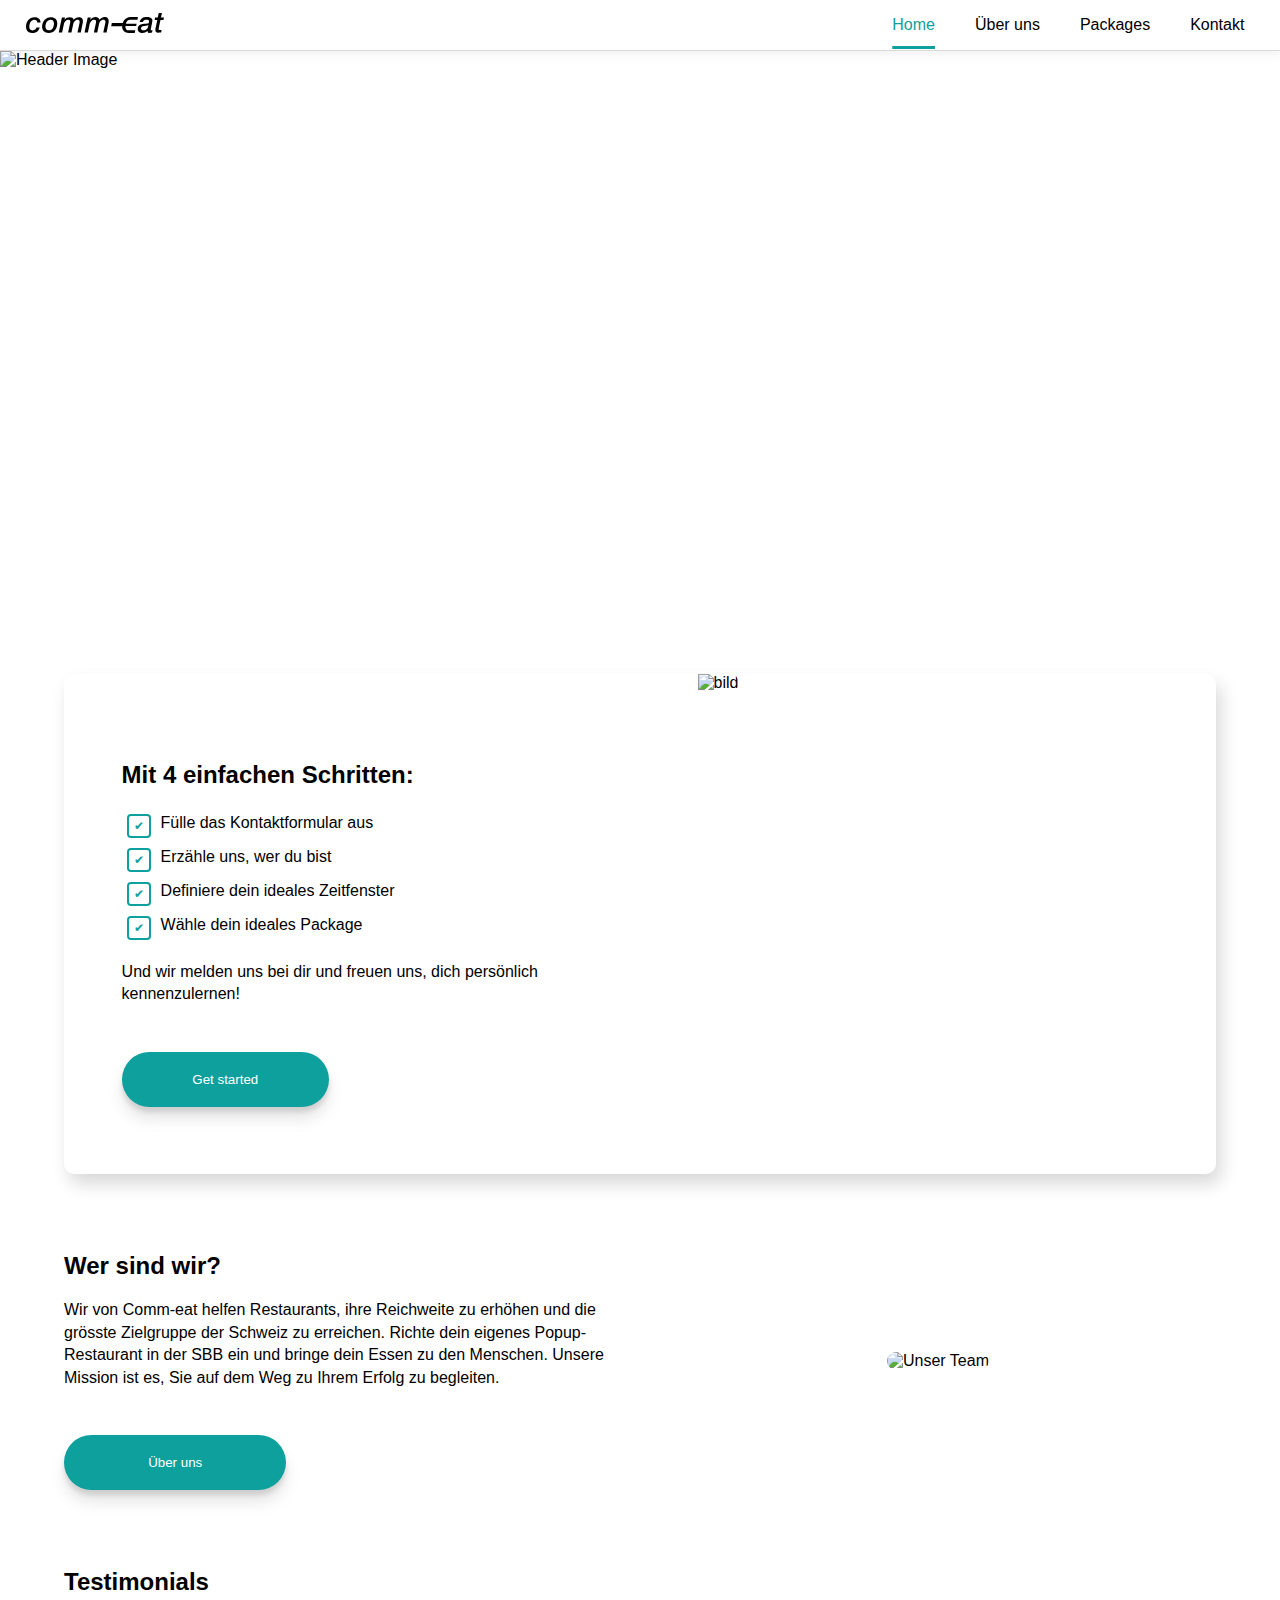
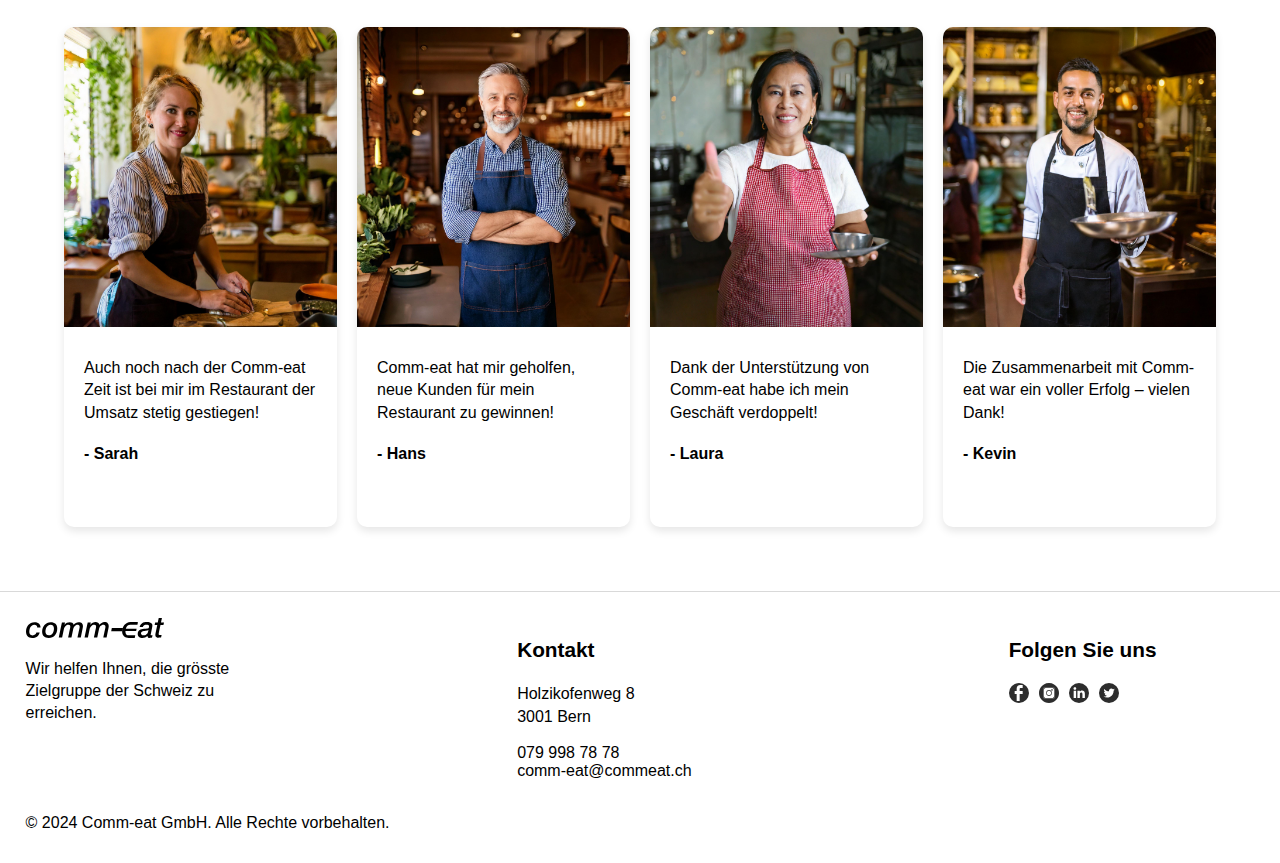
==== index.html @ df3232c6 "update index" ====
<!DOCTYPE html>
<html lang="de">

<head>
    <meta charset="UTF-8">
    <meta name="viewport" content="width=device-width, initial-scale=1.0">
    <link rel="stylesheet" href="style.css">
    <title>comm-eat</title>
    <meta name="description" content="Comm-eat - Erreichen Sie die größte Zielgruppe der Schweiz">
    <meta name="keywords" content="Comm-eat, Zielgruppe, Restaurants, Schweiz">
</head>

<body>
    <header>
        <nav>
            <div class="logo">
             <img src="/assets/logo.svg"> 
            </div>
             
             <ul>
                 <a href="#"class="active"><li>Home</li></a>
                 <a href="/pages/about/about.html"><li>Über uns</li></a>
                 <a href="/pages/packages/packages.html"><li>Packages</li></a>
                 <a href="/pages/contact/contact.html" ><li>Kontakt</li></a>
             </ul>
        </nav>

        <section class="hero">
            <img src="/assets/Zielgruppe.png" alt="Header Image">
        </section>
    </header>

    <main>        
        <article class="container-get-started">
            <section class="get-started">
                <h2>Mit 4 einfachen Schritten:</h2>
                <ul>
                    <li><span class="checkbox"></span> Fülle das Kontaktformular aus</li>
                    <li><span class="checkbox"></span> Erzähle uns, wer du bist</li>
                    <li><span class="checkbox"></span> Definiere dein ideales Zeitfenster</li>
                    <li><span class="checkbox"></span> Wähle dein ideales Package</li>
                </ul>
                <p>Und wir melden uns bei dir und freuen uns, dich persönlich kennenzulernen!</p>
                <button type="button">Get started</button>
            </section>

            <section class="get-started-img">
                <img src="/assets/cheng-lin-fSJmzixS1Z8-unsplash.jpg" alt="bild">
            </section>
        </article>

            

        <section class="about">
            <div class="about-text">
                <h2>Wer sind wir?</h2>
                <p>
                    Wir von Comm-eat helfen Restaurants, ihre Reichweite zu erhöhen und die grösste Zielgruppe der Schweiz zu erreichen. Richte dein eigenes Popup-Restaurant in der SBB ein und bringe dein Essen zu den Menschen. 
                    Unsere Mission ist es, Sie auf dem Weg zu Ihrem Erfolg zu begleiten.
                </p>
                <button type="button">Über uns</button>          
            </div>
            <div class="about-image">
                <img src="assets/About.png" alt="Unser Team">
            </div>
        </section>

        <h2>Testimonials</h2>
        <section class="testimonials">
                <article class="person">
                    <img src="assets/testimonials/Frau2.jpg" alt="Kevin">
                    <div class="quote">
                        <p>Auch noch nach der Comm-eat Zeit ist bei mir im Restaurant der Umsatz stetig gestiegen!</p>
                        <h4>- Sarah</h4>   
                    </div>
                </article>
                
                <article class="person">
                    <img src="assets/testimonials/Mann2.jpg" alt="Laura">
                    <div class="quote">
                        <p>Comm-eat hat mir geholfen, neue Kunden für mein Restaurant zu gewinnen!</p>
                        <h4>- Hans</h4>
                    </div>
                </article>

                <article class="person">
                    <img src="assets/testimonials/Frau1.jpg" alt="Hans">
                    <div class="quote">
                     <p>Dank der Unterstützung von Comm-eat habe ich mein Geschäft verdoppelt!</p>
                    <h4>- Laura</h4>   
                    </div>
                    
                </article>

                <article class="person">
                    <img src="assets/testimonials/Mann1.jpg" alt="Sarah">
                    <div class="quote">
                        <p>Die Zusammenarbeit mit Comm-eat war ein voller Erfolg – vielen Dank!</p>
                         <h4>- Kevin</h4>
                    </div>
                    
                </article>
        </section>
    </main>

    <footer>
        <div class="footer-content">
            <div class="footerspalte">
                <img src="/assets/logo.svg">
                <p>Wir helfen Ihnen, die grösste Zielgruppe der Schweiz zu erreichen.</p>
            </div>

            <div class="footerspalte">
                <h3>Kontakt</h3>
                <p>Holzikofenweg 8<br>3001 Bern</p>
                <ul>
                    <li><a href="tel:0799987878">079 998 78 78</a></li>
                    <li><a href="mailto:comm-eat@commeat.ch">comm-eat@commeat.ch</a></li>
                </ul>
            </div>

            <div class="footerspalte">
                <h3>Folgen Sie uns</h3>
                <div class="social-icons">
                    <a href="#"><img src="assets/socialmedia/Facebook.svg" alt="Facebook"></a>
                    <a href="#"><img src="assets/socialmedia/Instagram.svg" alt="Instagram"></a>
                    <a href="#"><img src="assets/socialmedia/Linkedin.svg" alt="LinkedIn"></a>
                    <a href="#"><img src="assets/socialmedia/Twitter.svg" alt="Twitter"></a>
                </div>
            </div>

        </div>
        <div class="footer-bottom">
            <p>&copy 2024 Comm-eat GmbH. Alle Rechte vorbehalten.</p>
        </div>
    </footer>
    
</body>

</html>
---- style.css ----
/*Style Allgemein*/
:root {
    /* Farben */
    --primary: #0DA09D;
    --primary_hover: #097674;
    --SBB_red: #eb0000;
    --SBB_red_hover: #b40000;
    --UI: #d9d9d9;
    --UI_dark: #b9b9b9;

    --primary-alpha-20: rgba(13, 160, 157, .2);
}

*{
    font-family: 'Lucida Sans', 'Lucida Sans Regular', 'Lucida Grande', 'Lucida Sans Unicode', Geneva, Verdana, sans-serif;
}

h1{
    margin: 0px;
}

h2{
    font-weight: 800;
    font-size: 1.5em;
    text-align: left;
    color:black;
}

h3{
    font-weight: 800;
    font-size: 1.3em;
    text-align: left;
    color:black;
}

h4{
    text-align: left;
    color: black;
}

p{
    font-weight: 200;
    font-size: 1em;
    line-height: 1.4;
    text-align: left;
    color: black;
}

ul{
    list-style: none;
    padding: 0;
}


a{
    color: black;
    text-decoration: none;
}

a:hover{
    color: var(--primary)
}

button{
    width: 40%;
    font-weight: 200;
    border-radius: 40px;
    border:0px;
    padding:20px;
    margin-top:30px;
    background-color: var(--primary);
    color: white;
    box-shadow: 0 12px 16px 0 rgba(0,0,0,0.10),0 5px 5px 0 rgba(0, 0, 0, 0.11);
}

button:hover {
    background-color: var(--primary_hover);
}

main{
    display: flex; /*Übergeordnetes Element*/
    flex-direction: column;
    justify-content: center; /*Untergeordnete Elemente (div und form) in Horinzontale Linie in der Mitte anorden*/
    width: 90%;
    align-self: center;
}

body {
    display: flex;
    flex-direction: column;
    margin:0px;
    padding: 0px;
}

/*Style Navigation Mobile*/
nav{
    display: flex;
    flex-direction: column;
    align-items: center;
    justify-content: space-between;
    height: 82px;
    border-style: solid;
    border-color: var(--UI);
    border-width: 0px 0px 1px 0px;
    box-shadow: 0 10px 10px 0 rgba(181, 181, 181, 0.038),0 4px 4px 0 rgba(189, 189, 189, 0.11);
}

nav ul {
    display: flex;
    flex-direction: row;
    justify-content: space-between;
    list-style: none;
    padding: 0px;
}

.logo img{
    height: 20px;
}

nav li {
    padding: 10px 10px;
    color: black;
}

nav .active li {
    color: var(--primary);
    text-decoration: underline;
    text-decoration-color:var(--primary);
    text-decoration-thickness: 3px;
    text-underline-offset: 16px;
}

nav a {
    text-decoration: none;
    font-size: 1em;
}

/*Style Navigation Desktop*/
@media(min-width:768px){
    

    nav{
    display: flex;
    flex-direction: row;
    align-items: center;
    justify-content: space-between;
    height: 50px;
    padding: 0% 2% 0% 2%;
    }

    nav ul{
        gap: 20px;
    }
}

/*Style Home Page*/
/*Header Bild*/
.hero {
    width: 100%;
    height: auto;
}

.hero img{
    width:100%;
    height:100%;
    object-fit: cover;
}

/*get started section Aufbau mobile*/
.container-get-started {
    margin-top: 2%;
    border-radius: 10px;
    border-color: var(--UI); 
}

.get-started {
    padding: 5%;
}

.get-started-img {
    display: none;
}

/*get started section Style Liste*/
.get-started ul {
    list-style: none;
    padding: 0;
}

.get-started li {
    display: flex;
    padding: 5px;
}

.get-started .checkbox {
    width: 20px;
    height: 20px;
    border: 2px solid var(--primary);
    border-radius: 4px;
    margin-right: 10px;
    display: flex;
    justify-content: center;
    align-items: center;
}

.get-started .checkbox::before {
    content: "✔";
    font-size: 12px;
    color: var(--primary);
}
/*Ende Style Section Get started*/


.about {
    display: flex;                   /* Flexbox für horizontale Anordnung */
    flex-direction: column-reverse;
    margin-top: 5%;
    margin-bottom: 5%;              
}

.about-text {
    width: 100%;
    text-align: left;
    padding-right: 40px;
}

.about-image {
   width: 100%;
    display: flex;
    justify-content: center;
    align-items: center;
}

.about-image img {
    max-width: 100%;                 /* Bild passt sich an den verfügbaren Platz an */
    height: auto;                    /* Bewahrt das Seitenverhältnis */
    border-radius: 10px;             /* Abgerundete Ecken */
}

.testimonials {
    display: flex;
    flex-direction: column;
    margin-top: 0px;
    height: 50%;
}

.person {
    width: 90%;
    align-self: center;
    margin-top: 2%;
    margin-bottom: 2%;
    border-radius: 10px;
    box-shadow: 0 4px 8px rgba(0, 0, 0, 0.1);
}

.quote {
    padding: 10px 20px 20px 20px;
}

.testimonials .person img {
    width: 100%;
    height: 60%;
    object-fit: cover;
    border-radius: 10px 10px 0px 0px;
}


footer {
    display: flex; /*Übergeordnetes Element*/
    flex-direction: column;
    justify-content: center; /*Untergeordnete Elemente (div und form) in Horinzontale Linie in der Mitte anorden*/
    width: 100%;
    margin-top: 5%;
    padding-bottom: 1%;
    border-style: solid;
    border-color: var(--UI);
    border-width: 1px 0px 0px 0px;
}

.footer-content {
    display: flex;
    flex-direction: row;
    justify-content: space-between;
    padding: 2% 2% 0% 2%;
}

.footerspalte {
    width: 20%;
}

.footerspalte img {
    height: 20px;
}


.footerspalte .social-icons {
    display: flex;
    gap: 10px;
}

.footer-bottom {
    padding: 0% 0% 0% 2%;
}

/*Responsive für desktop - grösser als 768px überschreibt der untenstehende code den obigen Style*/
@media(min-width:768px){
    /*Header Bild*/
     .hero {
         width: 100%;
         height: 600px;
     }
     
     .hero img{
         width:100%;
         height:100%;
         object-fit: cover;
     }
 
      /*get started section*/
     .container-get-started {
         display: flex;          /* Aktiviert Flexbox Container*/
         flex-direction: row;    /* Inhalt in einer Reihe */
         align-items: center;
         width: 100%;
         margin-top: 2%;
         border-radius: 10px;
         border-color: var(--UI); 
         box-shadow: 5px 10px 18px var(--UI);
     }
     .get-started {
         width: 50%;
         padding: 5%;
     }
     .get-started-img {
         display:block;
         width: 50%;
         height: 500px;
     }
     
     .get-started-img img{
         width:100%;
         height:100%;
         object-fit: cover;
         border-radius: 0px 10px 10px 0px;
     }
 
     /*about section*/
     .about {
         display: flex;                   /* Flexbox für horizontale Anordnung */
         flex-direction: row;
         align-items: center;
         justify-content: space-between;  /* Maximiert den Platz zwischen Text und Bild */
         margin-top: 5%;              
     }
     .about-text {
         width: 50%;
         text-align: left;
         padding-right: 40px;
     }
     
     .about-image {
        width: 50%;
         display: flex;
         justify-content: center;
         align-items: center;
     }
     
     .about-image img {
         max-width: 100%;                 /* Bild passt sich an den verfügbaren Platz an */
         height: auto;                    /* Bewahrt das Seitenverhältnis */
         border-radius: 10px;             /* Abgerundete Ecken */
         
     }


    .testimonials {
        display: flex;
        flex-direction: row;
        justify-content: space-between;
        margin-top: 1%;
        gap: 20px;
        height: 500px;
    }

    .person {
        width: 25%;
        height: 500px;
    }


 
 }
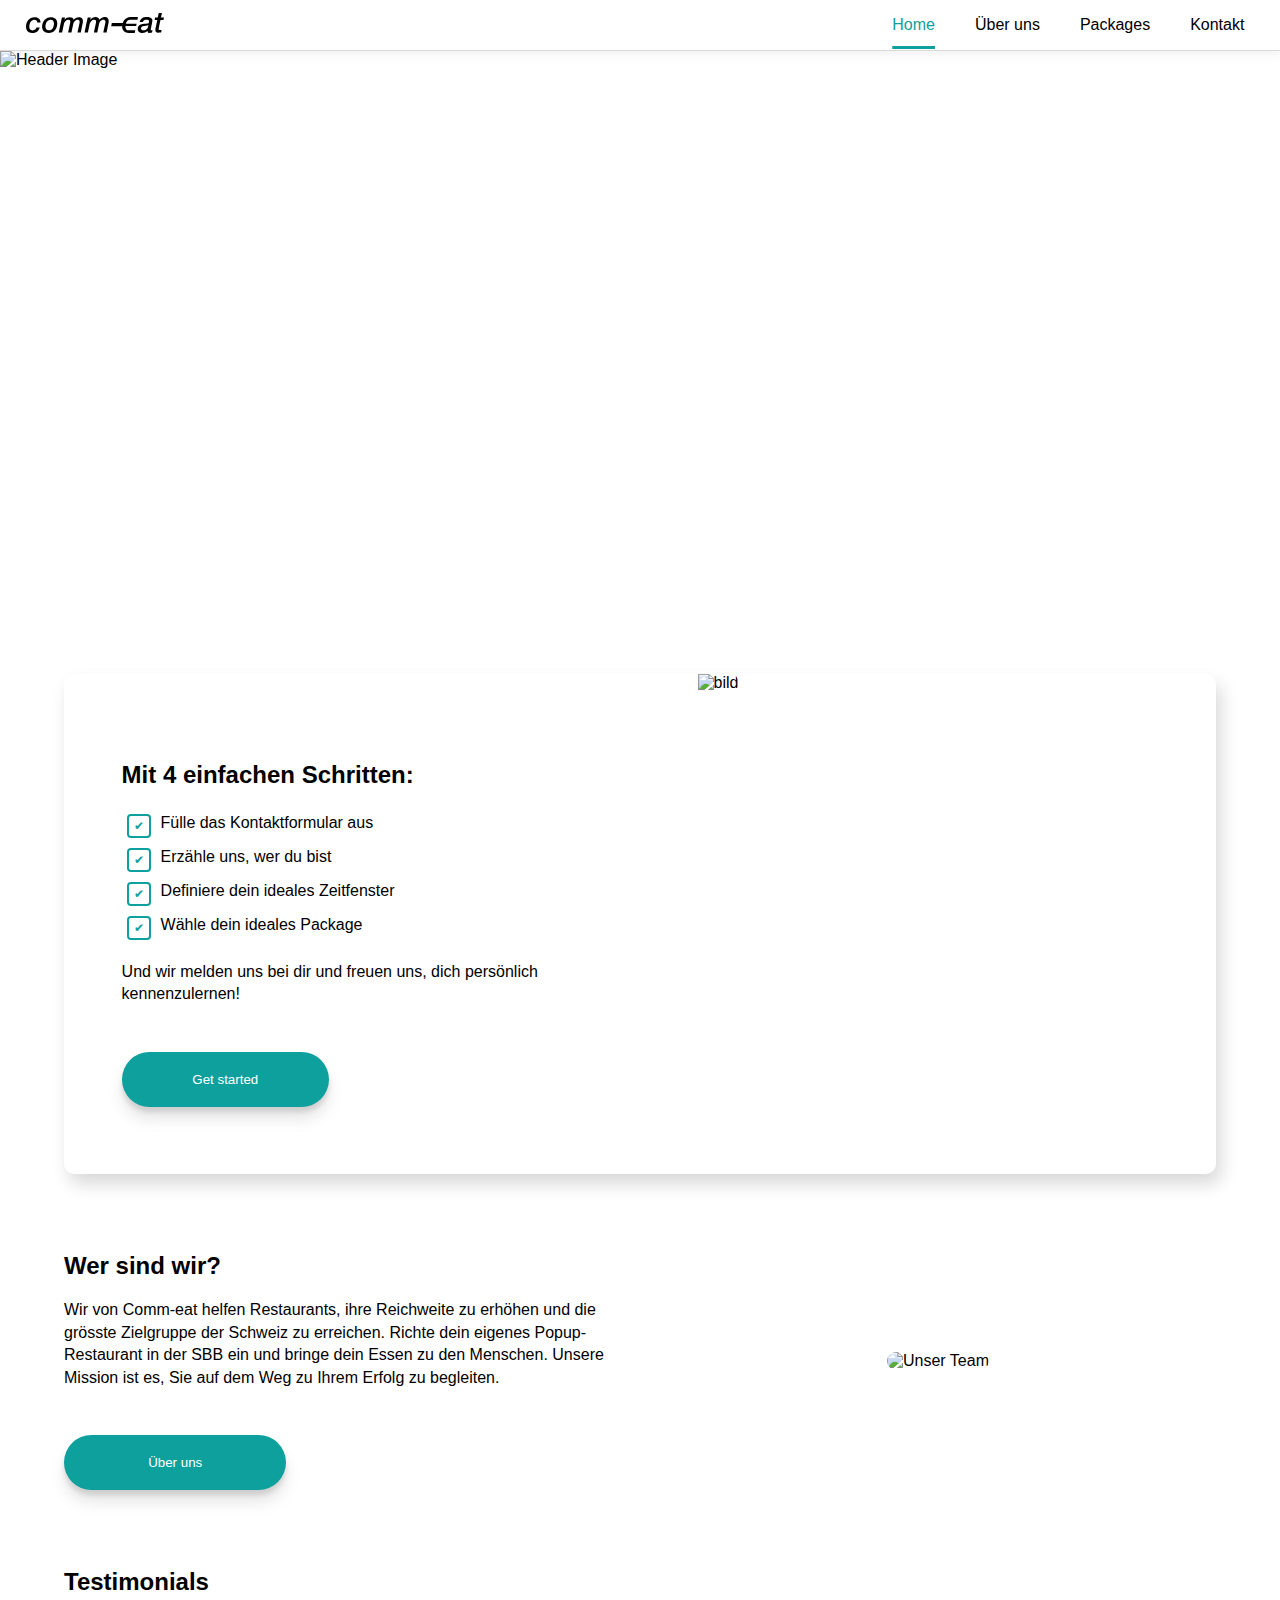
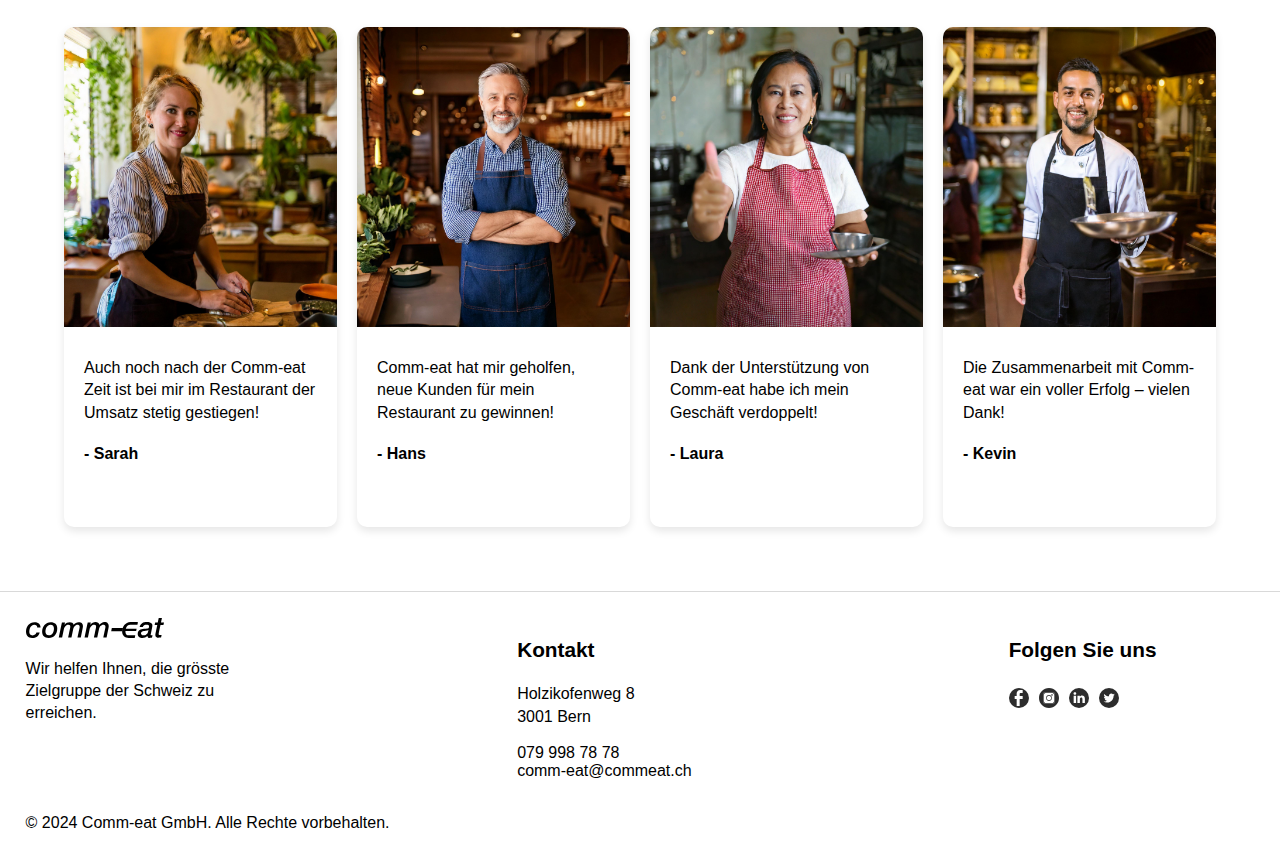
==== commit 88c4c1ed: "bottons links" ====
--- a/index.html
+++ b/index.html
@@ -41,7 +41,9 @@
                     <li><span class="checkbox"></span> Wähle dein ideales Package</li>
                 </ul>
                 <p>Und wir melden uns bei dir und freuen uns, dich persönlich kennenzulernen!</p>
+                <a href="/pages/contact/contact.html">
                 <button type="button">Get started</button>
+                </a>
             </section>
 
             <section class="get-started-img">
@@ -58,7 +60,9 @@
                     Wir von Comm-eat helfen Restaurants, ihre Reichweite zu erhöhen und die grösste Zielgruppe der Schweiz zu erreichen. Richte dein eigenes Popup-Restaurant in der SBB ein und bringe dein Essen zu den Menschen. 
                     Unsere Mission ist es, Sie auf dem Weg zu Ihrem Erfolg zu begleiten.
                 </p>
-                <button type="button">Über uns</button>          
+                <a href="/pages/about/about.html">
+                <button type="button">Über uns</button>  
+            </a>        
             </div>
             <div class="about-image">
                 <img src="assets/About.png" alt="Unser Team">
--- a/style.css
+++ b/style.css
@@ -60,6 +60,7 @@
 a:hover{
     color: var(--primary)
 }
+
 
 button{
     width: 40%;
@@ -138,7 +139,7 @@
 /*Style Navigation Desktop*/
 @media(min-width:768px){
     
-
+    /*Navigation*/
     nav{
     display: flex;
     flex-direction: row;
@@ -264,9 +265,9 @@
     border-radius: 10px 10px 0px 0px;
 }
 
-
+/*Footer Mobile*/
 footer {
-    display: flex; /*Übergeordnetes Element*/
+    display: flex;            /*Übergeordnetes Element*/
     flex-direction: column;
     justify-content: center; /*Untergeordnete Elemente (div und form) in Horinzontale Linie in der Mitte anorden*/
     width: 100%;
@@ -279,31 +280,101 @@
 
 .footer-content {
     display: flex;
-    flex-direction: row;
+    flex-direction: column;
     justify-content: space-between;
-    padding: 2% 2% 0% 2%;
+    padding: 5% 2% 0% 2%;
 }
 
 .footerspalte {
-    width: 20%;
+    width: 100%;
+}
+
+.footerspalte h3{
+    display: none;
 }
 
 .footerspalte img {
     height: 20px;
 }
 
-
 .footerspalte .social-icons {
     display: flex;
     gap: 10px;
+    padding: 2% 0%;
 }
 
 .footer-bottom {
     padding: 0% 0% 0% 2%;
 }
 
+/*Footer Desktop*/
+@media(min-width:1080px){
+    .footer-content{
+        flex-direction: row;
+        padding: 2% 2% 0% 2%;
+    }
+
+    .footerspalte{
+       width: 20%;
+    }
+
+    .footerspalte h3{
+        display: block;
+    }
+
+    .footerspalte .social-icons {
+        display: flex;
+        gap: 10px;
+    }
+}
+
+/* Responsive Layout für iPad (768px bis 1080px) */
+@media (min-width: 768px){
+    .testimonials {
+        display: grid;
+        grid-template-columns: repeat(2, 1fr); /* Zwei Spalten */
+        gap: 2%; /* Abstand zwischen den Testimonials */
+        margin-top: 1%;
+    
+    }
+
+    .person {
+        width: 100%; /* Volle Breite */
+   
+    }
+    .container-get-started {
+        display: flex;          /* Aktiviert Flexbox Container*/
+        flex-direction: row;    /* Inhalt in einer Reihe */
+        align-items: center;
+        width: 100%;
+        margin-top: 2%;
+        border-radius: 10px;
+        border-color: var(--UI); 
+        box-shadow: 5px 10px 18px var(--UI);
+    }
+    .get-started {
+        width: 50%;
+        padding: 5%;
+    }
+    .get-started-img {
+        display:block;
+        width: 50%;
+        height: 500px;
+    }
+    
+    .get-started-img img{
+        width:100%;
+        height:100%;
+        object-fit: cover;
+        border-radius: 0px 10px 10px 0px;
+}
+
+}
+
+
+
 /*Responsive für desktop - grösser als 768px überschreibt der untenstehende code den obigen Style*/
-@media(min-width:768px){
+@media(min-width:1080px){
     /*Header Bild*/
      .hero {
          width: 100%;
@@ -372,10 +443,9 @@
          
      }
 
-
     .testimonials {
         display: flex;
-        flex-direction: row;
+        flex-direction: row; 
         justify-content: space-between;
         margin-top: 1%;
         gap: 20px;
@@ -386,7 +456,6 @@
         width: 25%;
         height: 500px;
     }
-
-
  
- }+ }
+
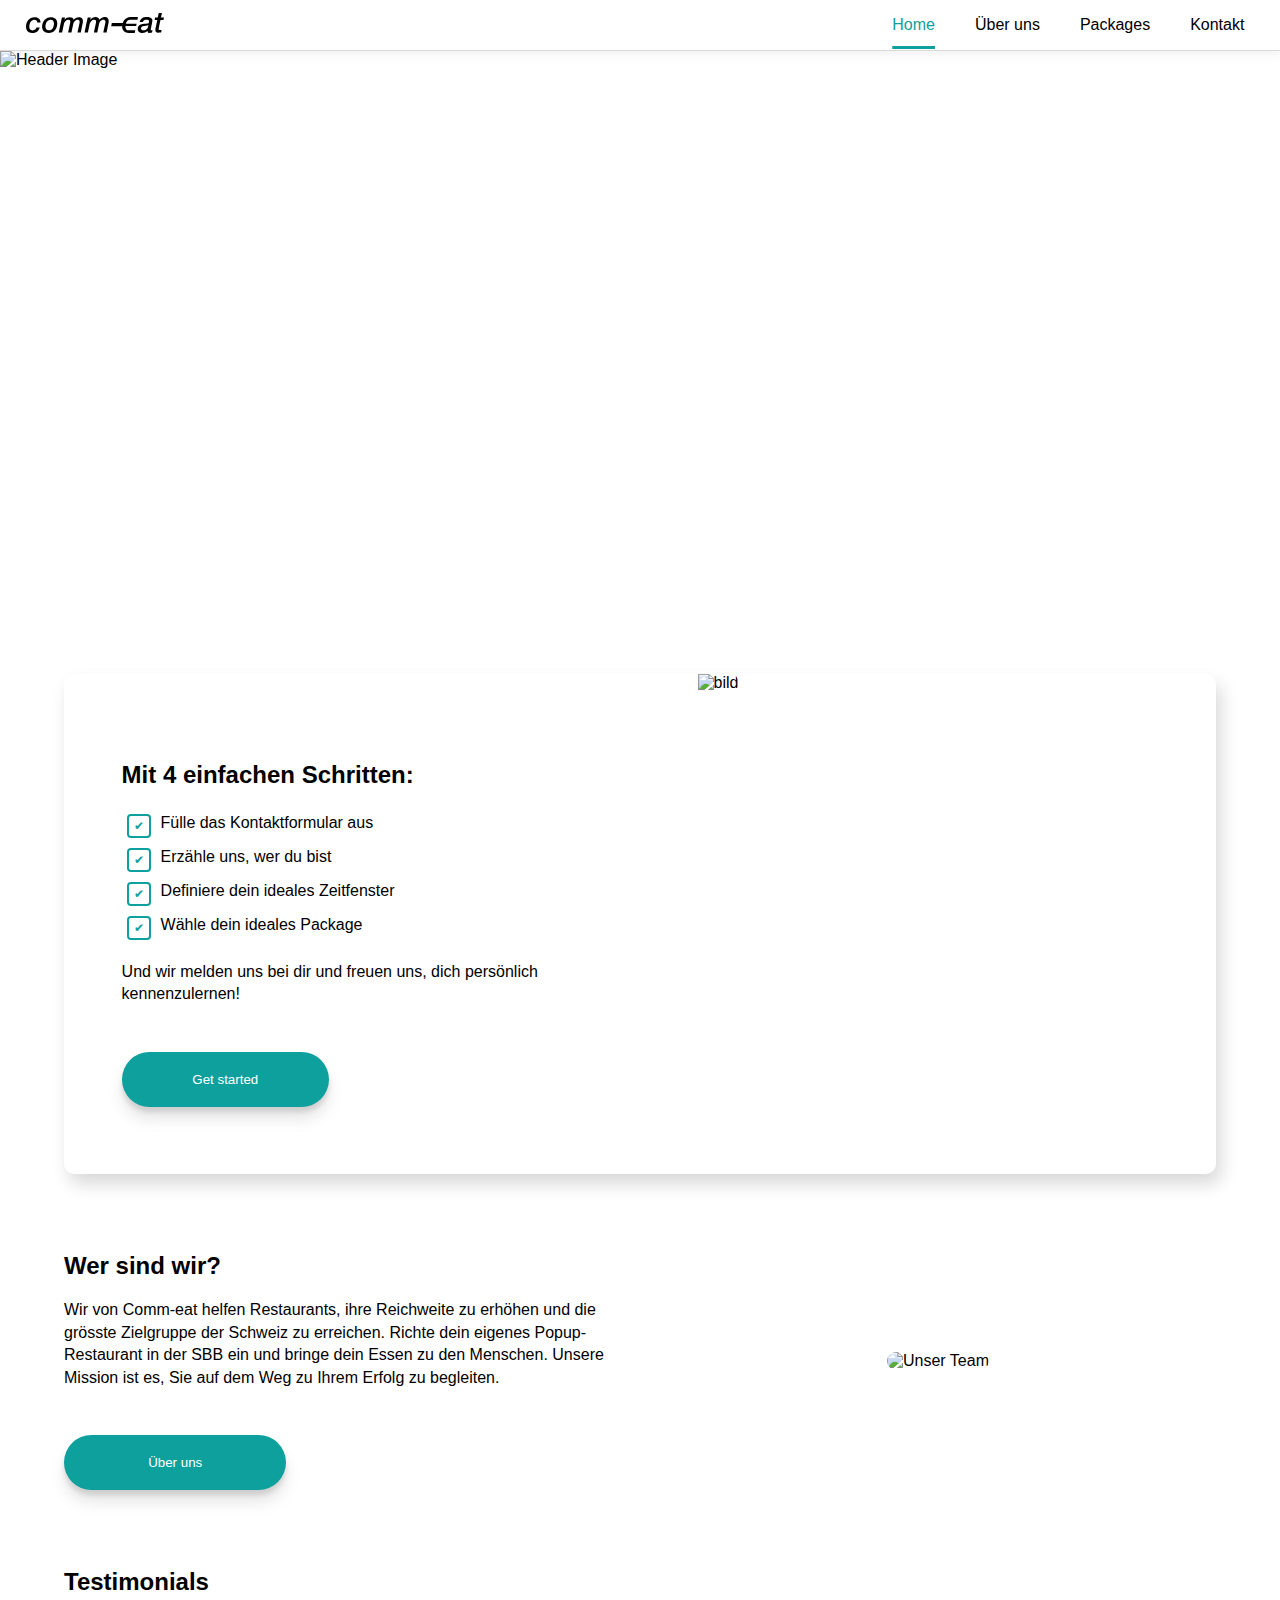
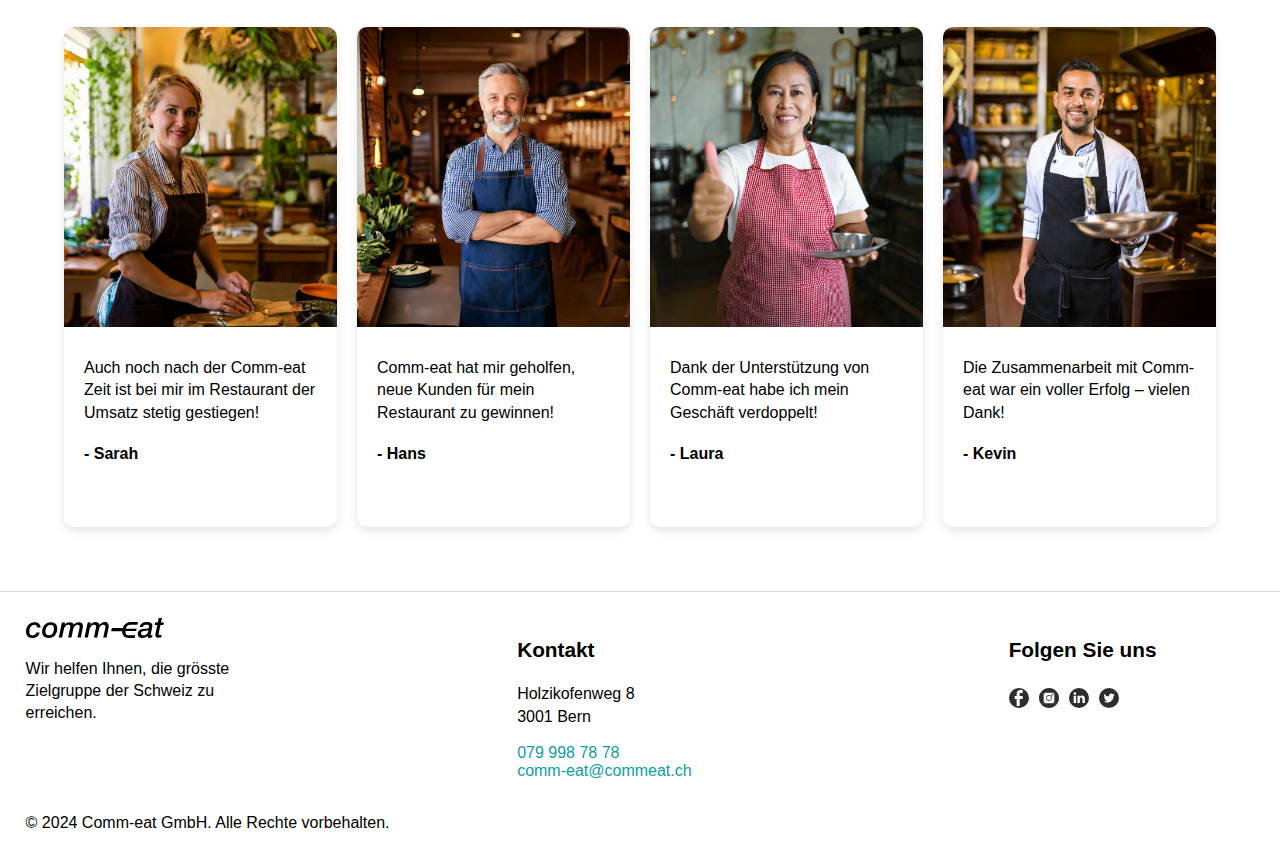
==== commit d8dac720: "Merge branch 'main' of https://github.com/StellaBollinger/comm-eat-3" ====
--- a/style.css
+++ b/style.css
@@ -53,12 +53,12 @@
 
 
 a{
-    color: black;
+    color: var(--primary);
     text-decoration: none;
 }
 
 a:hover{
-    color: var(--primary)
+    color: var(--primary_hover)
 }
 
 
@@ -322,9 +322,9 @@
         display: block;
     }
 
-    .footerspalte .social-icons {
-        display: flex;
-        gap: 10px;
+    .footer-bottom {
+        padding: 0% 0% 0% 2%;
+        height: 50px;
     }
 }
 
@@ -367,11 +367,8 @@
         height:100%;
         object-fit: cover;
         border-radius: 0px 10px 10px 0px;
-}
-
-}
-
-
+    }
+}
 
 /*Responsive für desktop - grösser als 768px überschreibt der untenstehende code den obigen Style*/
 @media(min-width:1080px){
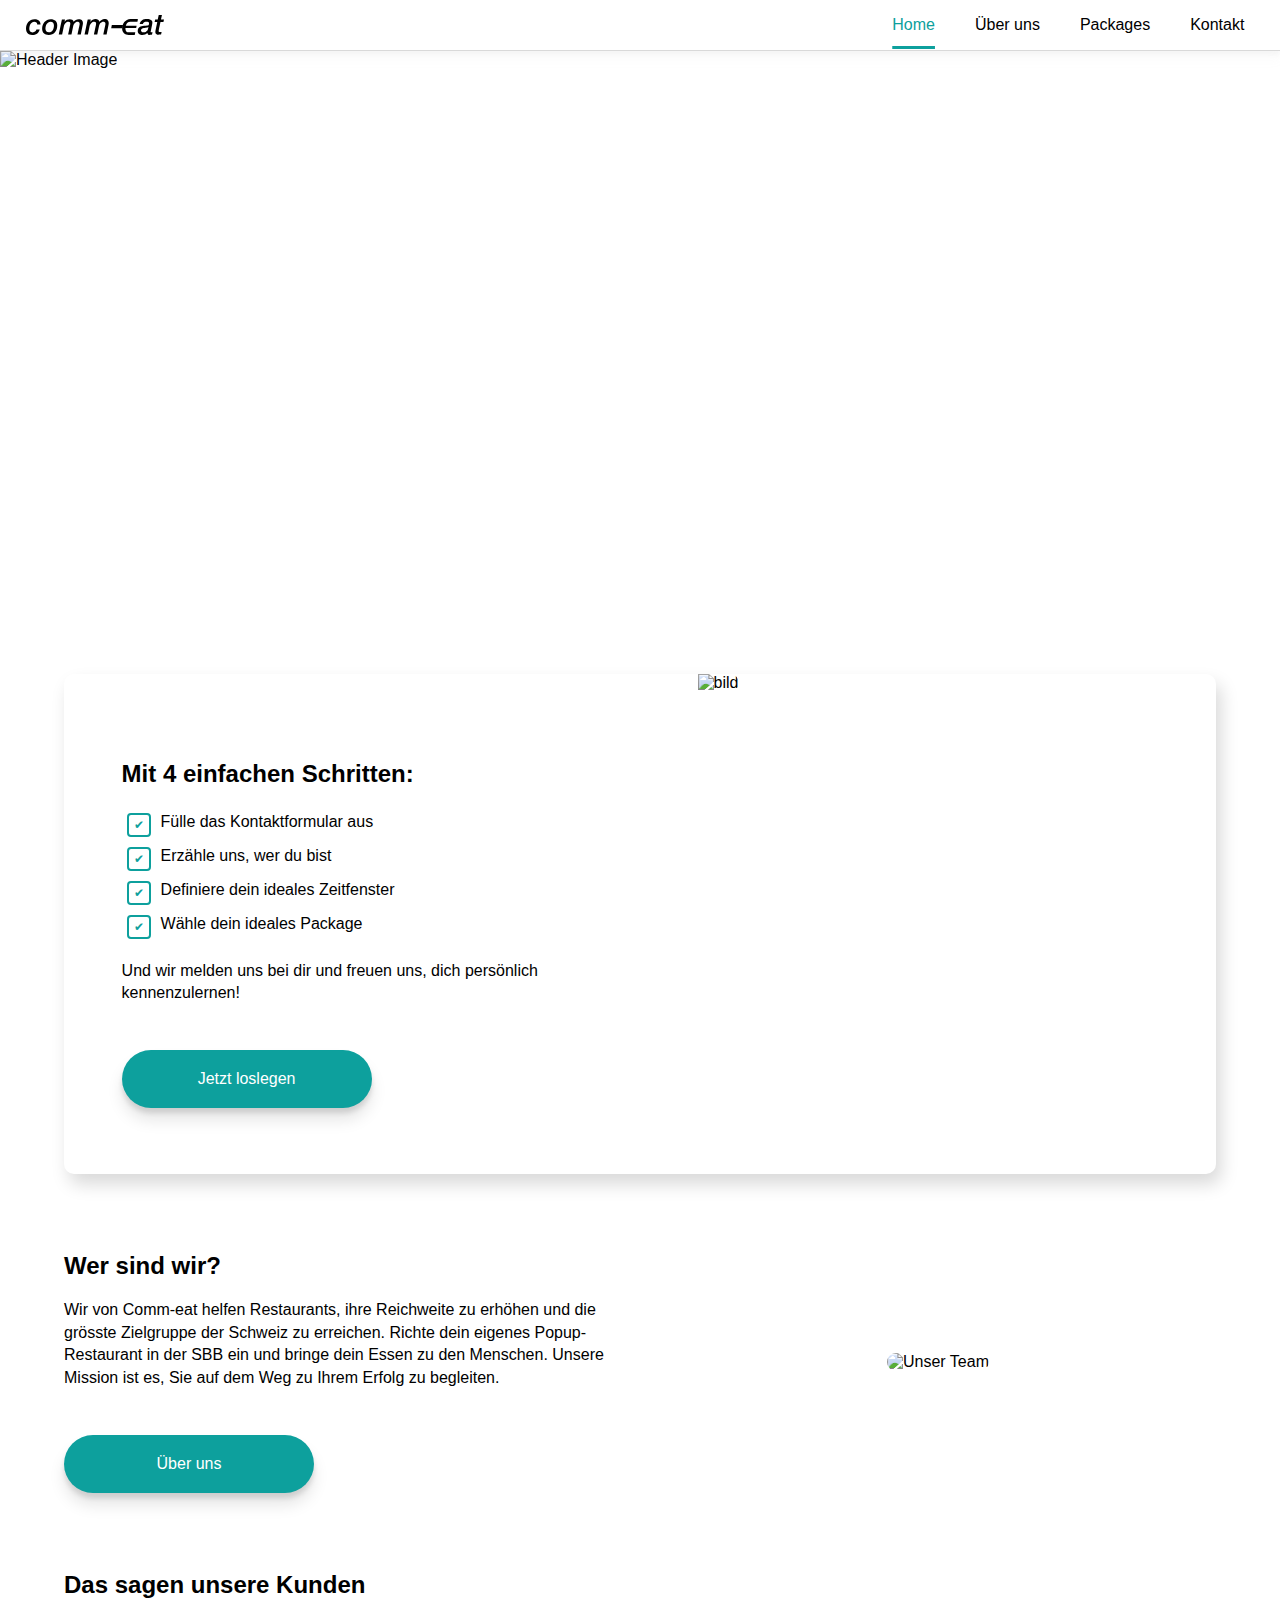
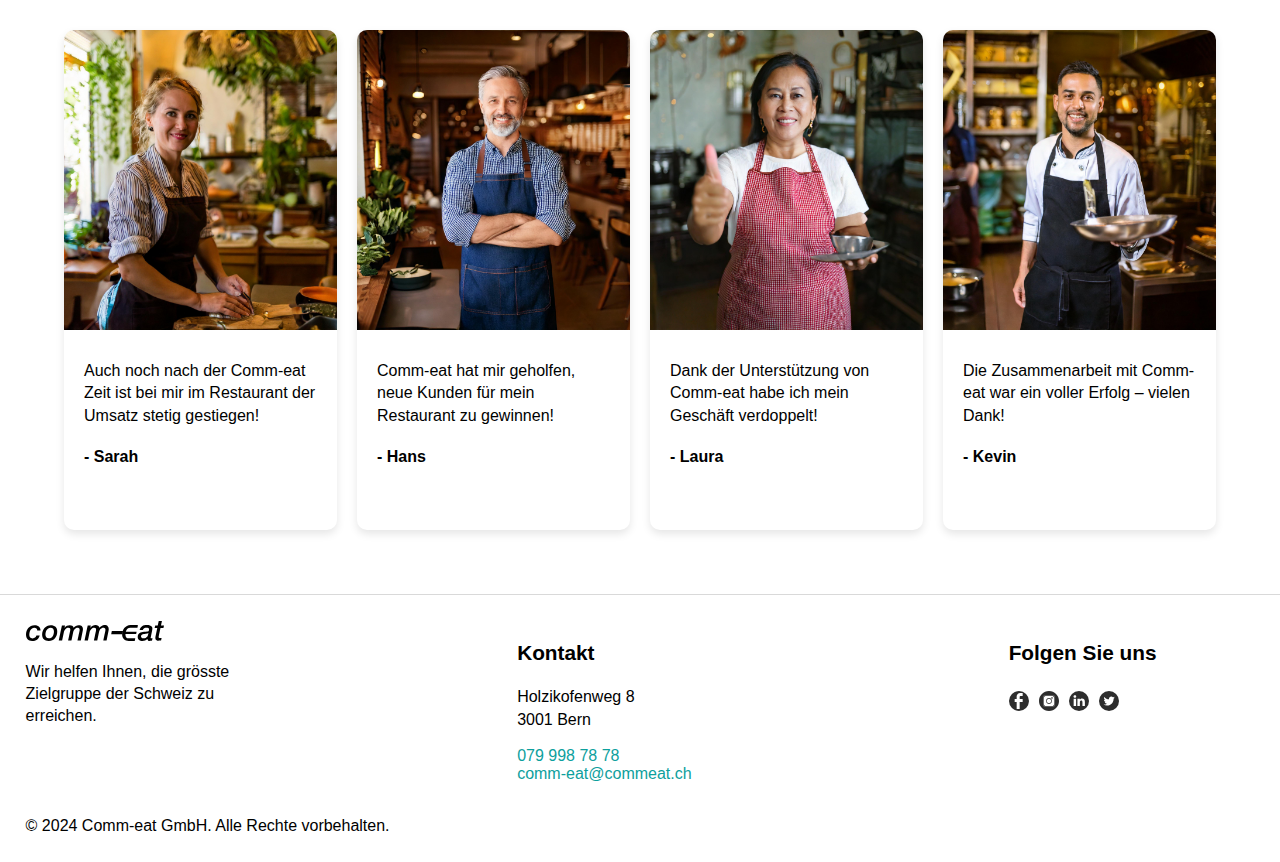
==== commit e8650747: "code opimieren" ====
--- a/index.html
+++ b/index.html
@@ -5,6 +5,7 @@
     <meta charset="UTF-8">
     <meta name="viewport" content="width=device-width, initial-scale=1.0">
     <link rel="stylesheet" href="style.css">
+    <link rel="stylesheet" href="home.css">
     <title>comm-eat</title>
     <meta name="description" content="Comm-eat - Erreichen Sie die größte Zielgruppe der Schweiz">
     <meta name="keywords" content="Comm-eat, Zielgruppe, Restaurants, Schweiz">
@@ -13,22 +14,20 @@
 <body>
     <header>
         <nav>
-            <div class="logo">
-             <img src="/assets/logo.svg"> 
-            </div>
+            <img src="/assets/logo.svg"> 
              
-             <ul>
-                 <a href="#"class="active"><li>Home</li></a>
-                 <a href="/pages/about/about.html"><li>Über uns</li></a>
-                 <a href="/pages/packages/packages.html"><li>Packages</li></a>
-                 <a href="/pages/contact/contact.html" ><li>Kontakt</li></a>
-             </ul>
+            <ul>
+                <a href="#"class="active"><li>Home</li></a>
+                <a href="/pages/about/about.html"><li>Über uns</li></a>
+                <a href="/pages/packages/packages.html"><li>Packages</li></a>
+                <a href="/pages/contact/contact.html" ><li>Kontakt</li></a>
+            </ul>
         </nav>
+    </header>
 
-        <section class="hero">
-            <img src="/assets/Zielgruppe.png" alt="Header Image">
-        </section>
-    </header>
+    <section class="hero">
+        <img src="/assets/Zielgruppe.png" alt="Header Image">
+    </section>
 
     <main>        
         <article class="container-get-started">
@@ -42,7 +41,7 @@
                 </ul>
                 <p>Und wir melden uns bei dir und freuen uns, dich persönlich kennenzulernen!</p>
                 <a href="/pages/contact/contact.html">
-                <button type="button">Get started</button>
+                    <button type="button">Jetzt loslegen</button>
                 </a>
             </section>
 
@@ -61,49 +60,47 @@
                     Unsere Mission ist es, Sie auf dem Weg zu Ihrem Erfolg zu begleiten.
                 </p>
                 <a href="/pages/about/about.html">
-                <button type="button">Über uns</button>  
-            </a>        
+                    <button type="button">Über uns</button>  
+                </a>        
             </div>
             <div class="about-image">
                 <img src="assets/About.png" alt="Unser Team">
             </div>
         </section>
 
-        <h2>Testimonials</h2>
+        <h2>Das sagen unsere Kunden</h2>
         <section class="testimonials">
-                <article class="person">
-                    <img src="assets/testimonials/Frau2.jpg" alt="Kevin">
-                    <div class="quote">
-                        <p>Auch noch nach der Comm-eat Zeit ist bei mir im Restaurant der Umsatz stetig gestiegen!</p>
-                        <h4>- Sarah</h4>   
-                    </div>
-                </article>
-                
-                <article class="person">
-                    <img src="assets/testimonials/Mann2.jpg" alt="Laura">
-                    <div class="quote">
-                        <p>Comm-eat hat mir geholfen, neue Kunden für mein Restaurant zu gewinnen!</p>
-                        <h4>- Hans</h4>
-                    </div>
-                </article>
+            <article class="person">
+                <img src="assets/testimonials/Frau2.jpg" alt="Kevin">
+                <div class="quote">
+                    <p>Auch noch nach der Comm-eat Zeit ist bei mir im Restaurant der Umsatz stetig gestiegen!</p>
+                    <h4>- Sarah</h4>   
+                </div>
+            </article>
+            
+            <article class="person">
+                <img src="assets/testimonials/Mann2.jpg" alt="Laura">
+                <div class="quote">
+                    <p>Comm-eat hat mir geholfen, neue Kunden für mein Restaurant zu gewinnen!</p>
+                    <h4>- Hans</h4>
+                </div>
+            </article>
 
-                <article class="person">
-                    <img src="assets/testimonials/Frau1.jpg" alt="Hans">
-                    <div class="quote">
-                     <p>Dank der Unterstützung von Comm-eat habe ich mein Geschäft verdoppelt!</p>
+            <article class="person">
+                <img src="assets/testimonials/Frau1.jpg" alt="Hans">
+                <div class="quote">
+                    <p>Dank der Unterstützung von Comm-eat habe ich mein Geschäft verdoppelt!</p>
                     <h4>- Laura</h4>   
-                    </div>
-                    
-                </article>
+                </div>
+            </article>
 
-                <article class="person">
-                    <img src="assets/testimonials/Mann1.jpg" alt="Sarah">
-                    <div class="quote">
-                        <p>Die Zusammenarbeit mit Comm-eat war ein voller Erfolg – vielen Dank!</p>
-                         <h4>- Kevin</h4>
-                    </div>
-                    
-                </article>
+            <article class="person">
+                <img src="assets/testimonials/Mann1.jpg" alt="Sarah">
+                <div class="quote">
+                    <p>Die Zusammenarbeit mit Comm-eat war ein voller Erfolg – vielen Dank!</p>
+                    <h4>- Kevin</h4>
+                </div>
+            </article>
         </section>
     </main>
 
--- a/style.css
+++ b/style.css
@@ -1,44 +1,45 @@
 /*Style Allgemein*/
 :root {
     /* Farben */
-    --primary: #0DA09D;
+    --primary: #0da09d;
     --primary_hover: #097674;
     --SBB_red: #eb0000;
     --SBB_red_hover: #b40000;
     --UI: #d9d9d9;
     --UI_dark: #b9b9b9;
 
-    --primary-alpha-20: rgba(13, 160, 157, .2);
-}
-
-*{
-    font-family: 'Lucida Sans', 'Lucida Sans Regular', 'Lucida Grande', 'Lucida Sans Unicode', Geneva, Verdana, sans-serif;
-}
-
-h1{
+    --primary-alpha-20: rgba(13, 160, 157, 0.2);
+}
+
+* {
+    font-family: "Lucida Sans", "Lucida Sans Regular", "Lucida Grande",
+        "Lucida Sans Unicode", Geneva, Verdana, sans-serif;
+}
+
+h1 {
     margin: 0px;
 }
 
-h2{
+h2 {
     font-weight: 800;
     font-size: 1.5em;
     text-align: left;
-    color:black;
-}
-
-h3{
+    color: black;
+}
+
+h3 {
     font-weight: 800;
     font-size: 1.3em;
     text-align: left;
-    color:black;
-}
-
-h4{
-    text-align: left;
-    color: black;
-}
-
-p{
+    color: black;
+}
+
+h4 {
+    text-align: left;
+    color: black;
+}
+
+p {
     font-weight: 200;
     font-size: 1em;
     line-height: 1.4;
@@ -46,39 +47,40 @@
     color: black;
 }
 
-ul{
+ul {
     list-style: none;
     padding: 0;
 }
 
-
-a{
+a {
     color: var(--primary);
     text-decoration: none;
 }
 
-a:hover{
-    color: var(--primary_hover)
-}
-
-
-button{
-    width: 40%;
+a:hover {
+    color: var(--primary_hover);
+}
+
+button {
+    width: 250px;
     font-weight: 200;
+    font-size: 1em;
     border-radius: 40px;
-    border:0px;
-    padding:20px;
-    margin-top:30px;
+    border: 0px;
+    padding: 20px;
+    margin-top: 30px;
     background-color: var(--primary);
     color: white;
-    box-shadow: 0 12px 16px 0 rgba(0,0,0,0.10),0 5px 5px 0 rgba(0, 0, 0, 0.11);
+    box-shadow: 0 12px 16px 0 rgba(0, 0, 0, 0.1),
+        0 5px 5px 0 rgba(0, 0, 0, 0.11);
+    cursor: pointer;
 }
 
 button:hover {
     background-color: var(--primary_hover);
 }
 
-main{
+main {
     display: flex; /*Übergeordnetes Element*/
     flex-direction: column;
     justify-content: center; /*Untergeordnete Elemente (div und form) in Horinzontale Linie in der Mitte anorden*/
@@ -89,12 +91,19 @@
 body {
     display: flex;
     flex-direction: column;
-    margin:0px;
+    margin: 0px;
     padding: 0px;
 }
 
+header {
+    position: sticky;
+    z-index: 100;
+    top: 0;
+    background-color: white;
+}
+
 /*Style Navigation Mobile*/
-nav{
+nav {
     display: flex;
     flex-direction: column;
     align-items: center;
@@ -103,7 +112,8 @@
     border-style: solid;
     border-color: var(--UI);
     border-width: 0px 0px 1px 0px;
-    box-shadow: 0 10px 10px 0 rgba(181, 181, 181, 0.038),0 4px 4px 0 rgba(189, 189, 189, 0.11);
+    box-shadow: 0 10px 10px 0 rgba(181, 181, 181, 0.038),
+        0 4px 4px 0 rgba(189, 189, 189, 0.11);
 }
 
 nav ul {
@@ -112,10 +122,12 @@
     justify-content: space-between;
     list-style: none;
     padding: 0px;
-}
-
-.logo img{
+    margin-top: 8px;
+}
+
+nav img {
     height: 20px;
+    margin-top: 10px;
 }
 
 nav li {
@@ -126,7 +138,7 @@
 nav .active li {
     color: var(--primary);
     text-decoration: underline;
-    text-decoration-color:var(--primary);
+    text-decoration-color: var(--primary);
     text-decoration-thickness: 3px;
     text-underline-offset: 16px;
 }
@@ -137,137 +149,30 @@
 }
 
 /*Style Navigation Desktop*/
-@media(min-width:768px){
-    
+@media (min-width: 768px) {
     /*Navigation*/
-    nav{
-    display: flex;
-    flex-direction: row;
-    align-items: center;
-    justify-content: space-between;
-    height: 50px;
-    padding: 0% 2% 0% 2%;
-    }
-
-    nav ul{
+    nav {
+        display: flex;
+        flex-direction: row;
+        align-items: center;
+        justify-content: space-between;
+        height: 50px;
+        padding: 0% 2% 0% 2%;
+    }
+
+    nav img {
+        margin-top: 0;
+    }
+
+    nav ul {
         gap: 20px;
-    }
-}
-
-/*Style Home Page*/
-/*Header Bild*/
-.hero {
-    width: 100%;
-    height: auto;
-}
-
-.hero img{
-    width:100%;
-    height:100%;
-    object-fit: cover;
-}
-
-/*get started section Aufbau mobile*/
-.container-get-started {
-    margin-top: 2%;
-    border-radius: 10px;
-    border-color: var(--UI); 
-}
-
-.get-started {
-    padding: 5%;
-}
-
-.get-started-img {
-    display: none;
-}
-
-/*get started section Style Liste*/
-.get-started ul {
-    list-style: none;
-    padding: 0;
-}
-
-.get-started li {
-    display: flex;
-    padding: 5px;
-}
-
-.get-started .checkbox {
-    width: 20px;
-    height: 20px;
-    border: 2px solid var(--primary);
-    border-radius: 4px;
-    margin-right: 10px;
-    display: flex;
-    justify-content: center;
-    align-items: center;
-}
-
-.get-started .checkbox::before {
-    content: "✔";
-    font-size: 12px;
-    color: var(--primary);
-}
-/*Ende Style Section Get started*/
-
-
-.about {
-    display: flex;                   /* Flexbox für horizontale Anordnung */
-    flex-direction: column-reverse;
-    margin-top: 5%;
-    margin-bottom: 5%;              
-}
-
-.about-text {
-    width: 100%;
-    text-align: left;
-    padding-right: 40px;
-}
-
-.about-image {
-   width: 100%;
-    display: flex;
-    justify-content: center;
-    align-items: center;
-}
-
-.about-image img {
-    max-width: 100%;                 /* Bild passt sich an den verfügbaren Platz an */
-    height: auto;                    /* Bewahrt das Seitenverhältnis */
-    border-radius: 10px;             /* Abgerundete Ecken */
-}
-
-.testimonials {
-    display: flex;
-    flex-direction: column;
-    margin-top: 0px;
-    height: 50%;
-}
-
-.person {
-    width: 90%;
-    align-self: center;
-    margin-top: 2%;
-    margin-bottom: 2%;
-    border-radius: 10px;
-    box-shadow: 0 4px 8px rgba(0, 0, 0, 0.1);
-}
-
-.quote {
-    padding: 10px 20px 20px 20px;
-}
-
-.testimonials .person img {
-    width: 100%;
-    height: 60%;
-    object-fit: cover;
-    border-radius: 10px 10px 0px 0px;
+        margin-top: 16px;
+    }
 }
 
 /*Footer Mobile*/
 footer {
-    display: flex;            /*Übergeordnetes Element*/
+    display: flex; /*Übergeordnetes Element*/
     flex-direction: column;
     justify-content: center; /*Untergeordnete Elemente (div und form) in Horinzontale Linie in der Mitte anorden*/
     width: 100%;
@@ -289,7 +194,7 @@
     width: 100%;
 }
 
-.footerspalte h3{
+.footerspalte h3 {
     display: none;
 }
 
@@ -308,17 +213,17 @@
 }
 
 /*Footer Desktop*/
-@media(min-width:1080px){
-    .footer-content{
+@media (min-width: 1080px) {
+    .footer-content {
         flex-direction: row;
         padding: 2% 2% 0% 2%;
     }
 
-    .footerspalte{
-       width: 20%;
-    }
-
-    .footerspalte h3{
+    .footerspalte {
+        width: 20%;
+    }
+
+    .footerspalte h3 {
         display: block;
     }
 
@@ -327,132 +232,3 @@
         height: 50px;
     }
 }
-
-/* Responsive Layout für iPad (768px bis 1080px) */
-@media (min-width: 768px){
-    .testimonials {
-        display: grid;
-        grid-template-columns: repeat(2, 1fr); /* Zwei Spalten */
-        gap: 2%; /* Abstand zwischen den Testimonials */
-        margin-top: 1%;
-    
-    }
-
-    .person {
-        width: 100%; /* Volle Breite */
-   
-    }
-    .container-get-started {
-        display: flex;          /* Aktiviert Flexbox Container*/
-        flex-direction: row;    /* Inhalt in einer Reihe */
-        align-items: center;
-        width: 100%;
-        margin-top: 2%;
-        border-radius: 10px;
-        border-color: var(--UI); 
-        box-shadow: 5px 10px 18px var(--UI);
-    }
-    .get-started {
-        width: 50%;
-        padding: 5%;
-    }
-    .get-started-img {
-        display:block;
-        width: 50%;
-        height: 500px;
-    }
-    
-    .get-started-img img{
-        width:100%;
-        height:100%;
-        object-fit: cover;
-        border-radius: 0px 10px 10px 0px;
-    }
-}
-
-/*Responsive für desktop - grösser als 768px überschreibt der untenstehende code den obigen Style*/
-@media(min-width:1080px){
-    /*Header Bild*/
-     .hero {
-         width: 100%;
-         height: 600px;
-     }
-     
-     .hero img{
-         width:100%;
-         height:100%;
-         object-fit: cover;
-     }
- 
-      /*get started section*/
-     .container-get-started {
-         display: flex;          /* Aktiviert Flexbox Container*/
-         flex-direction: row;    /* Inhalt in einer Reihe */
-         align-items: center;
-         width: 100%;
-         margin-top: 2%;
-         border-radius: 10px;
-         border-color: var(--UI); 
-         box-shadow: 5px 10px 18px var(--UI);
-     }
-     .get-started {
-         width: 50%;
-         padding: 5%;
-     }
-     .get-started-img {
-         display:block;
-         width: 50%;
-         height: 500px;
-     }
-     
-     .get-started-img img{
-         width:100%;
-         height:100%;
-         object-fit: cover;
-         border-radius: 0px 10px 10px 0px;
-     }
- 
-     /*about section*/
-     .about {
-         display: flex;                   /* Flexbox für horizontale Anordnung */
-         flex-direction: row;
-         align-items: center;
-         justify-content: space-between;  /* Maximiert den Platz zwischen Text und Bild */
-         margin-top: 5%;              
-     }
-     .about-text {
-         width: 50%;
-         text-align: left;
-         padding-right: 40px;
-     }
-     
-     .about-image {
-        width: 50%;
-         display: flex;
-         justify-content: center;
-         align-items: center;
-     }
-     
-     .about-image img {
-         max-width: 100%;                 /* Bild passt sich an den verfügbaren Platz an */
-         height: auto;                    /* Bewahrt das Seitenverhältnis */
-         border-radius: 10px;             /* Abgerundete Ecken */
-         
-     }
-
-    .testimonials {
-        display: flex;
-        flex-direction: row; 
-        justify-content: space-between;
-        margin-top: 1%;
-        gap: 20px;
-        height: 500px;
-    }
-
-    .person {
-        width: 25%;
-        height: 500px;
-    }
- 
- }
-
--- a/home.css
+++ b/home.css
@@ -0,0 +1,234 @@
+/*Style Home Page*/
+/*Header Bild*/
+.hero {
+    width: 100%;
+    height: auto;
+}
+
+.hero img {
+    width: 100%;
+    height: 100%;
+    object-fit: cover;
+}
+
+/*get started section Aufbau mobile*/
+.container-get-started {
+    margin-top: 2%;
+    border-radius: 10px;
+    border-color: var(--UI);
+}
+
+.get-started {
+    padding: 5%;
+}
+
+.get-started-img {
+    display: none;
+}
+
+/*get started section Style Liste*/
+.get-started ul {
+    list-style: none;
+    padding: 0;
+}
+
+.get-started li {
+    display: flex;
+    padding: 5px;
+}
+
+.get-started .checkbox {
+    width: 20px;
+    height: 20px;
+    border: 2px solid var(--primary);
+    border-radius: 4px;
+    margin-right: 10px;
+    display: flex;
+    justify-content: center;
+    align-items: center;
+}
+
+.get-started .checkbox::before {
+    content: "✔";
+    font-size: 12px;
+    color: var(--primary);
+}
+/*Ende Style Section Get started*/
+
+.about {
+    display: flex; /* Flexbox für horizontale Anordnung */
+    flex-direction: column-reverse;
+    margin-top: 5%;
+    margin-bottom: 5%;
+}
+
+.about-text {
+    width: 100%;
+    text-align: left;
+    padding-right: 40px;
+}
+
+.about-image {
+    width: 100%;
+    display: flex;
+    justify-content: center;
+    align-items: center;
+}
+
+.about-image img {
+    max-width: 100%; /* Bild passt sich an den verfügbaren Platz an */
+    height: auto; /* Bewahrt das Seitenverhältnis */
+    border-radius: 10px; /* Abgerundete Ecken */
+}
+
+.testimonials {
+    display: flex;
+    flex-direction: column;
+    margin-top: 0px;
+    height: 50%;
+}
+
+.person {
+    width: 90%;
+    align-self: center;
+    margin-top: 2%;
+    margin-bottom: 2%;
+    border-radius: 10px;
+    box-shadow: 0 4px 8px rgba(0, 0, 0, 0.1);
+}
+
+.quote {
+    padding: 10px 20px 20px 20px;
+}
+
+.testimonials .person img {
+    width: 100%;
+    height: 60%;
+    object-fit: cover;
+    border-radius: 10px 10px 0px 0px;
+}
+
+/* Responsive Layout für iPad (768px bis 1080px) */
+@media (min-width: 768px) {
+    .testimonials {
+        display: grid;
+        grid-template-columns: repeat(2, 1fr); /* Zwei Spalten */
+        gap: 2%; /* Abstand zwischen den Testimonials */
+        margin-top: 1%;
+    }
+
+    .person {
+        width: 100%; /* Volle Breite */
+    }
+    .container-get-started {
+        display: flex; /* Aktiviert Flexbox Container*/
+        flex-direction: row; /* Inhalt in einer Reihe */
+        align-items: center;
+        width: 100%;
+        margin-top: 2%;
+        border-radius: 10px;
+        border-color: var(--UI);
+        box-shadow: 5px 10px 18px var(--UI);
+    }
+    .get-started {
+        width: 50%;
+        padding: 5%;
+    }
+
+    .get-started-img {
+        display: block;
+        width: 50%;
+        height: 500px;
+    }
+
+    .get-started-img img {
+        width: 100%;
+        height: 100%;
+        object-fit: cover;
+        border-radius: 0px 10px 10px 0px;
+    }
+}
+
+/*Responsive für desktop - grösser als 768px überschreibt der untenstehende code den obigen Style*/
+@media (min-width: 1080px) {
+    /*Header Bild*/
+    .hero {
+        width: 100%;
+        height: 600px;
+    }
+
+    .hero img {
+        width: 100%;
+        height: 100%;
+        object-fit: cover;
+    }
+
+    /*get started section*/
+    .container-get-started {
+        display: flex; /* Aktiviert Flexbox Container*/
+        flex-direction: row; /* Inhalt in einer Reihe */
+        align-items: center;
+        width: 100%;
+        margin-top: 2%;
+        border-radius: 10px;
+        border-color: var(--UI);
+        box-shadow: 5px 10px 18px var(--UI);
+    }
+    .get-started {
+        width: 50%;
+        padding: 5%;
+    }
+    .get-started-img {
+        display: block;
+        width: 50%;
+        height: 500px;
+    }
+
+    .get-started-img img {
+        width: 100%;
+        height: 100%;
+        object-fit: cover;
+        border-radius: 0px 10px 10px 0px;
+    }
+
+    /*about section*/
+    .about {
+        display: flex; /* Flexbox für horizontale Anordnung */
+        flex-direction: row;
+        align-items: center;
+        justify-content: space-between; /* Maximiert den Platz zwischen Text und Bild */
+        margin-top: 5%;
+    }
+    .about-text {
+        width: 50%;
+        text-align: left;
+        padding-right: 40px;
+    }
+
+    .about-image {
+        width: 50%;
+        display: flex;
+        justify-content: center;
+        align-items: center;
+    }
+
+    .about-image img {
+        max-width: 100%; /* Bild passt sich an den verfügbaren Platz an */
+        height: auto; /* Bewahrt das Seitenverhältnis */
+        border-radius: 10px; /* Abgerundete Ecken */
+    }
+
+    .testimonials {
+        display: flex;
+        flex-direction: row;
+        justify-content: space-between;
+        margin-top: 1%;
+        gap: 20px;
+        height: 500px;
+    }
+
+    .person {
+        width: 25%;
+        height: 500px;
+    }
+}
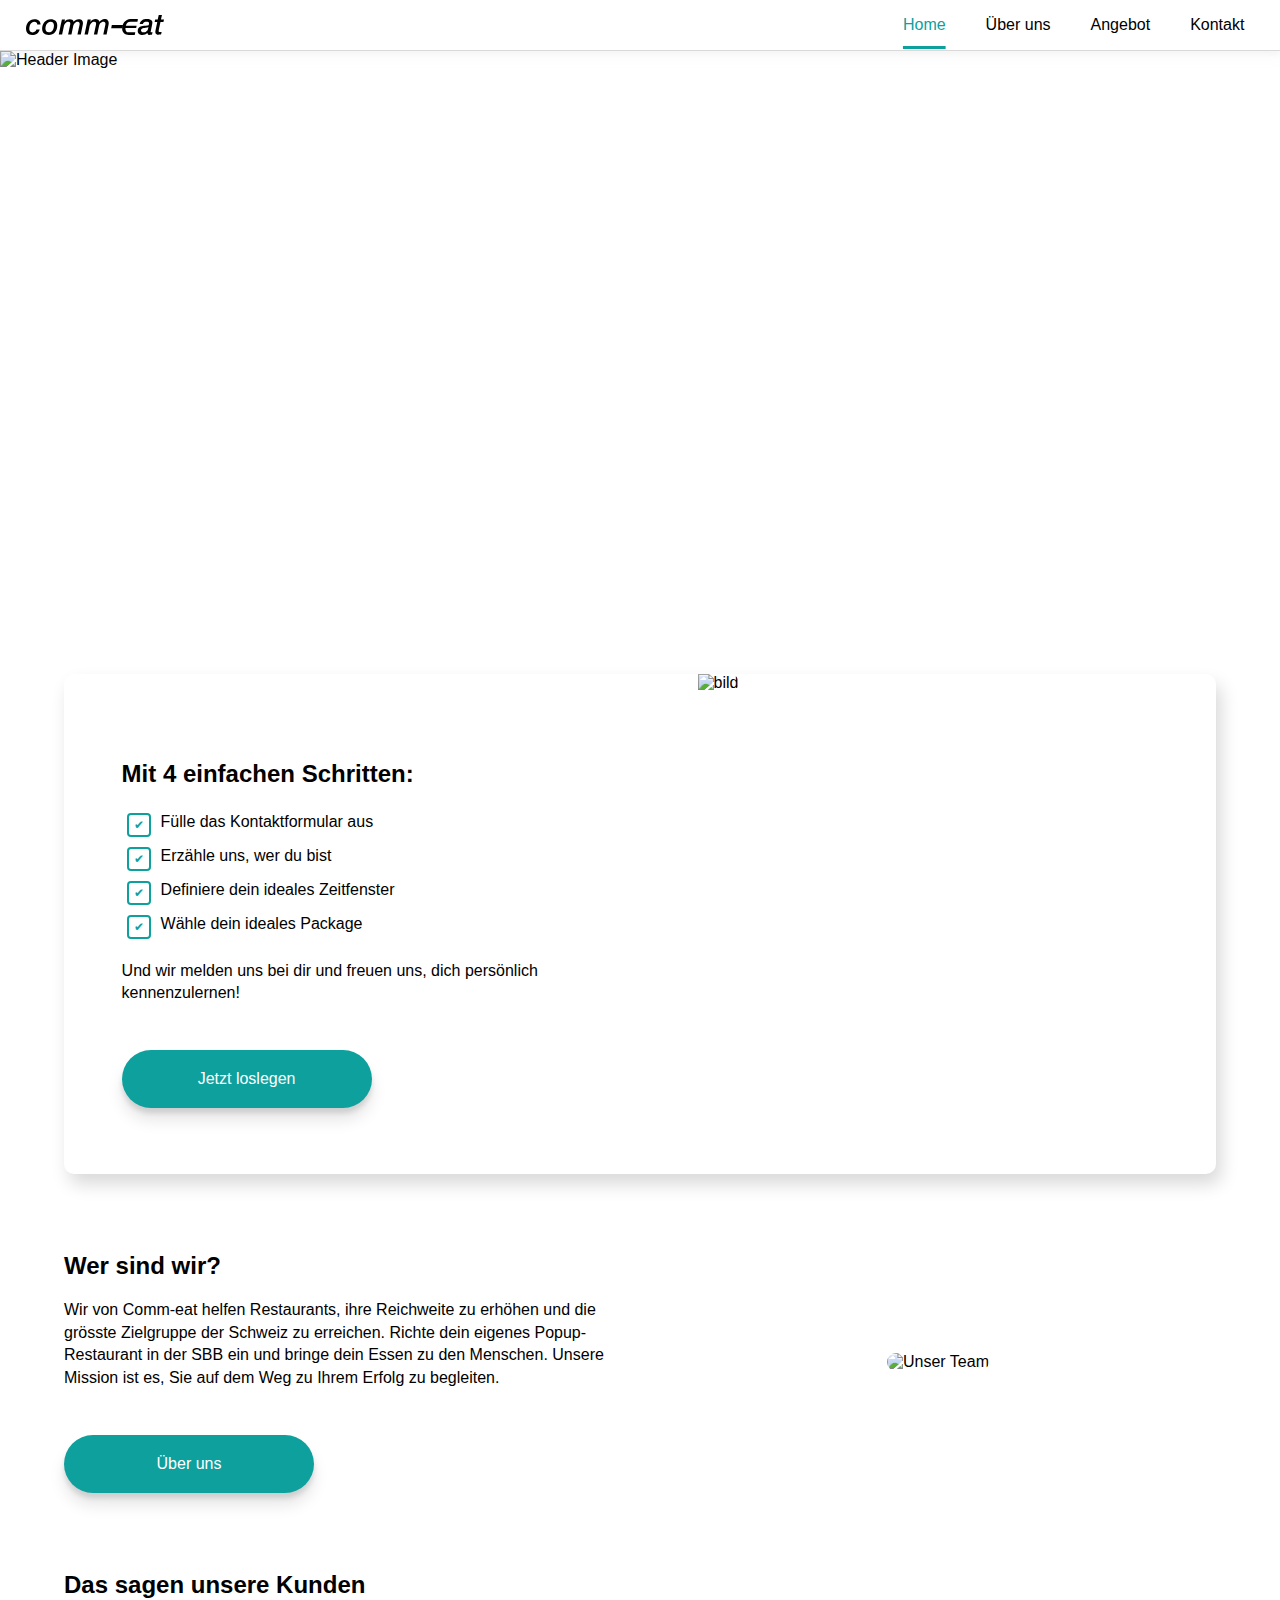
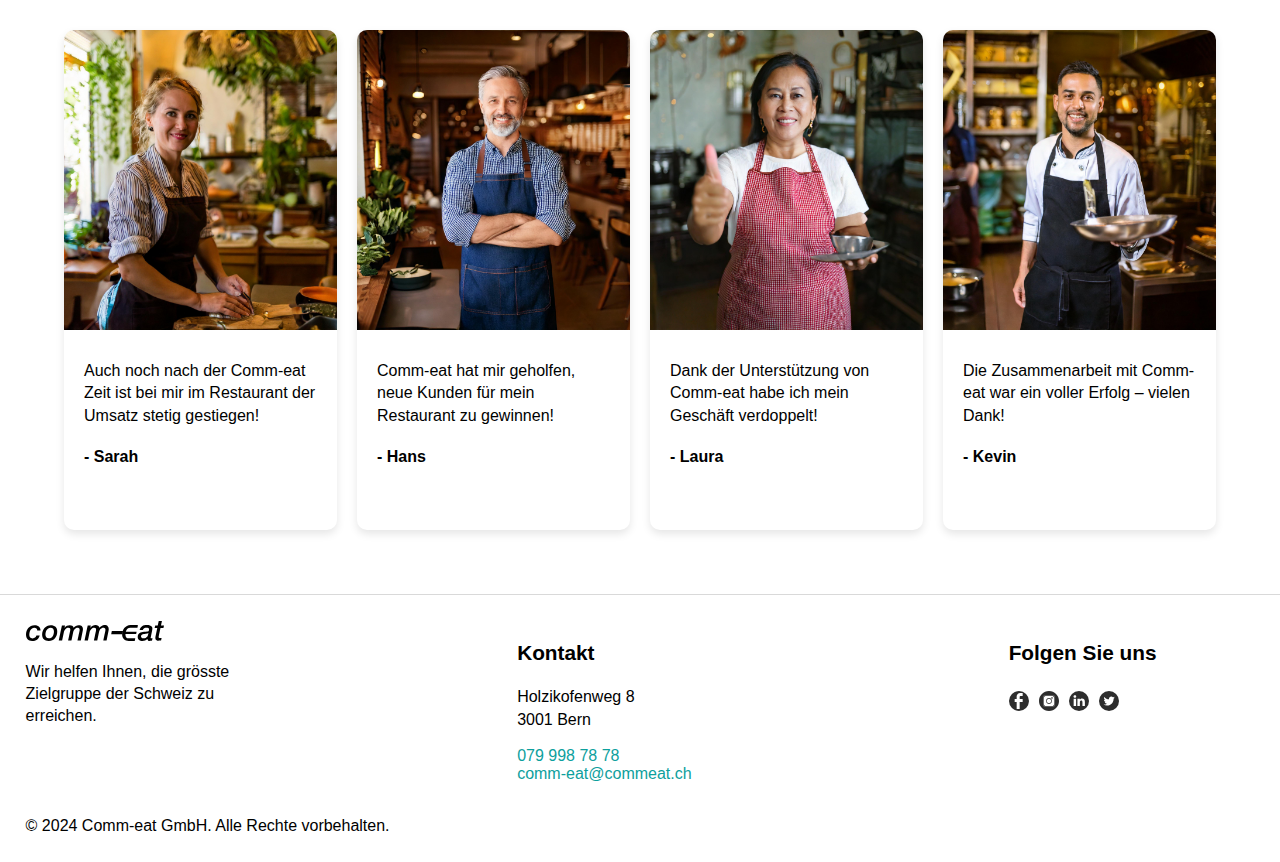
==== commit 97028204: "update" ====
--- a/index.html
+++ b/index.html
@@ -19,7 +19,7 @@
             <ul>
                 <a href="#"class="active"><li>Home</li></a>
                 <a href="/pages/about/about.html"><li>Über uns</li></a>
-                <a href="/pages/packages/packages.html"><li>Packages</li></a>
+                <a href="/pages/packages/packages.html"><li>Angebot</li></a>
                 <a href="/pages/contact/contact.html" ><li>Kontakt</li></a>
             </ul>
         </nav>
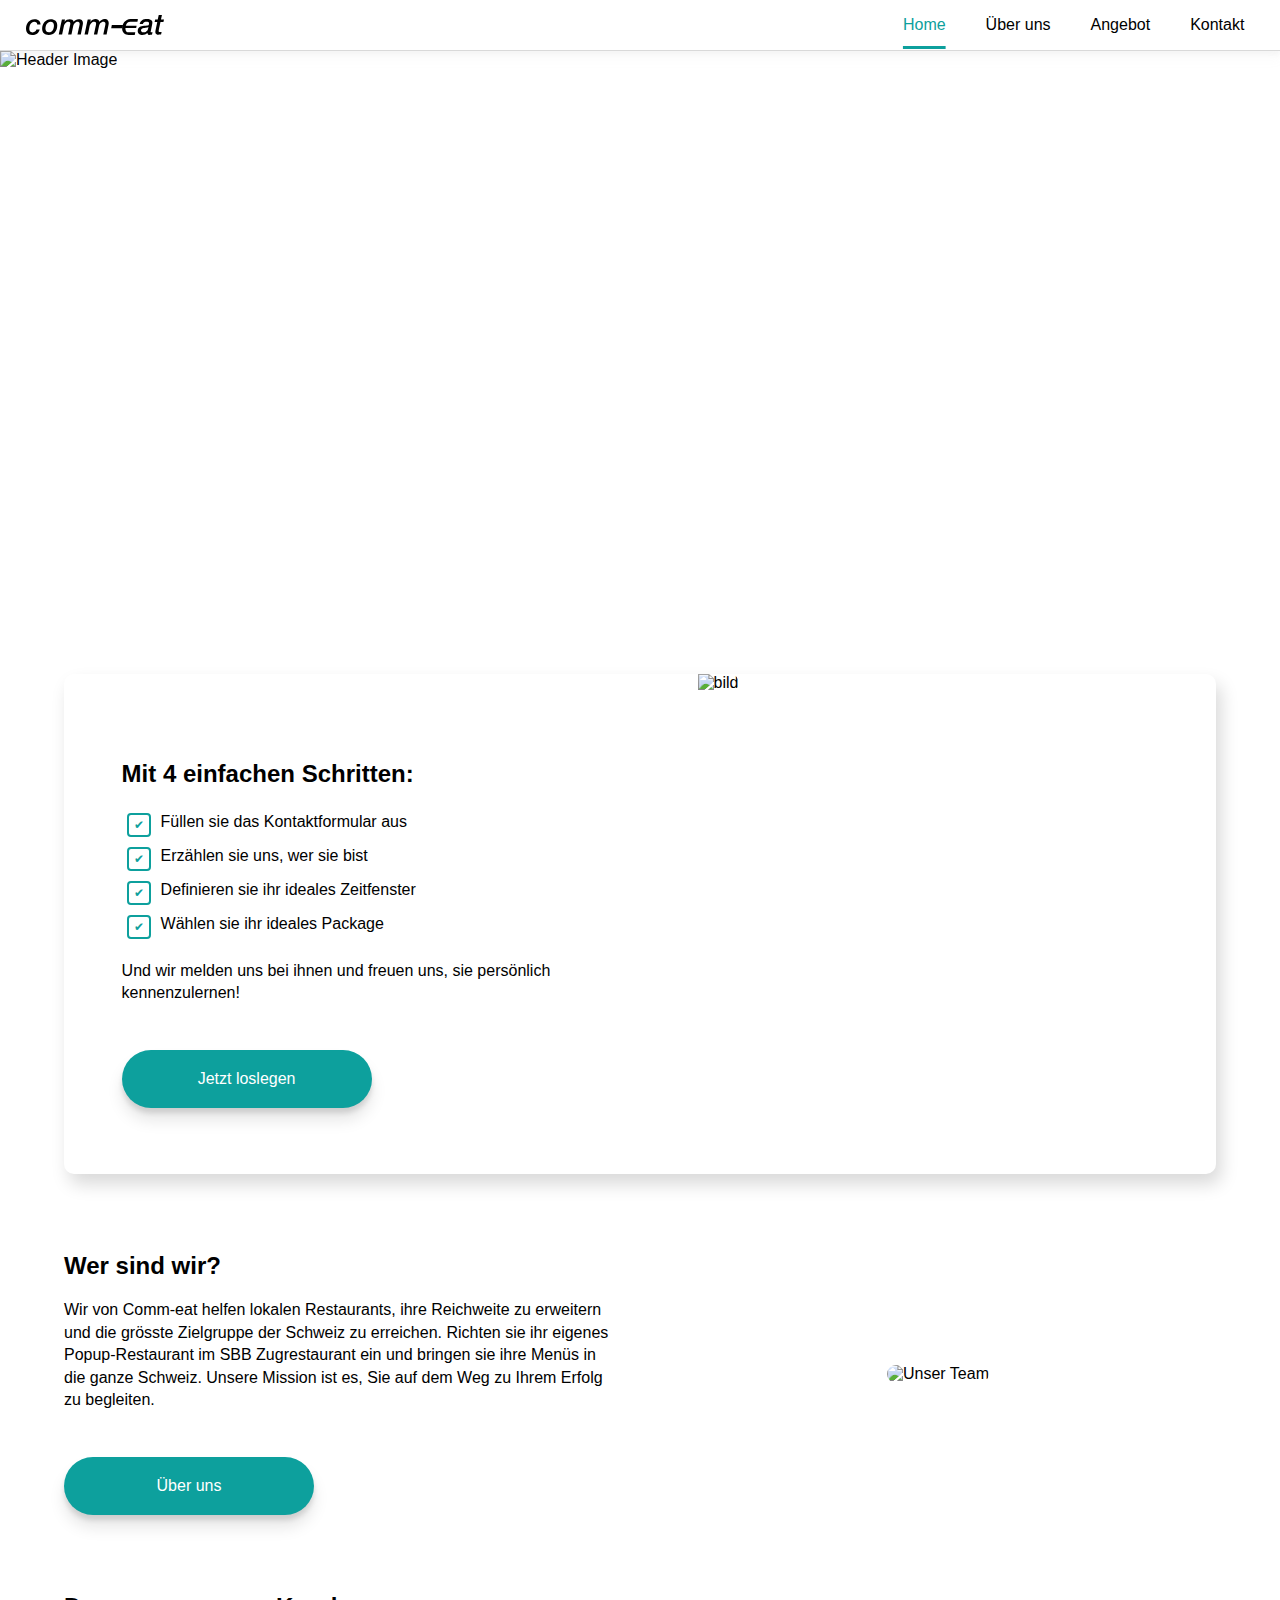
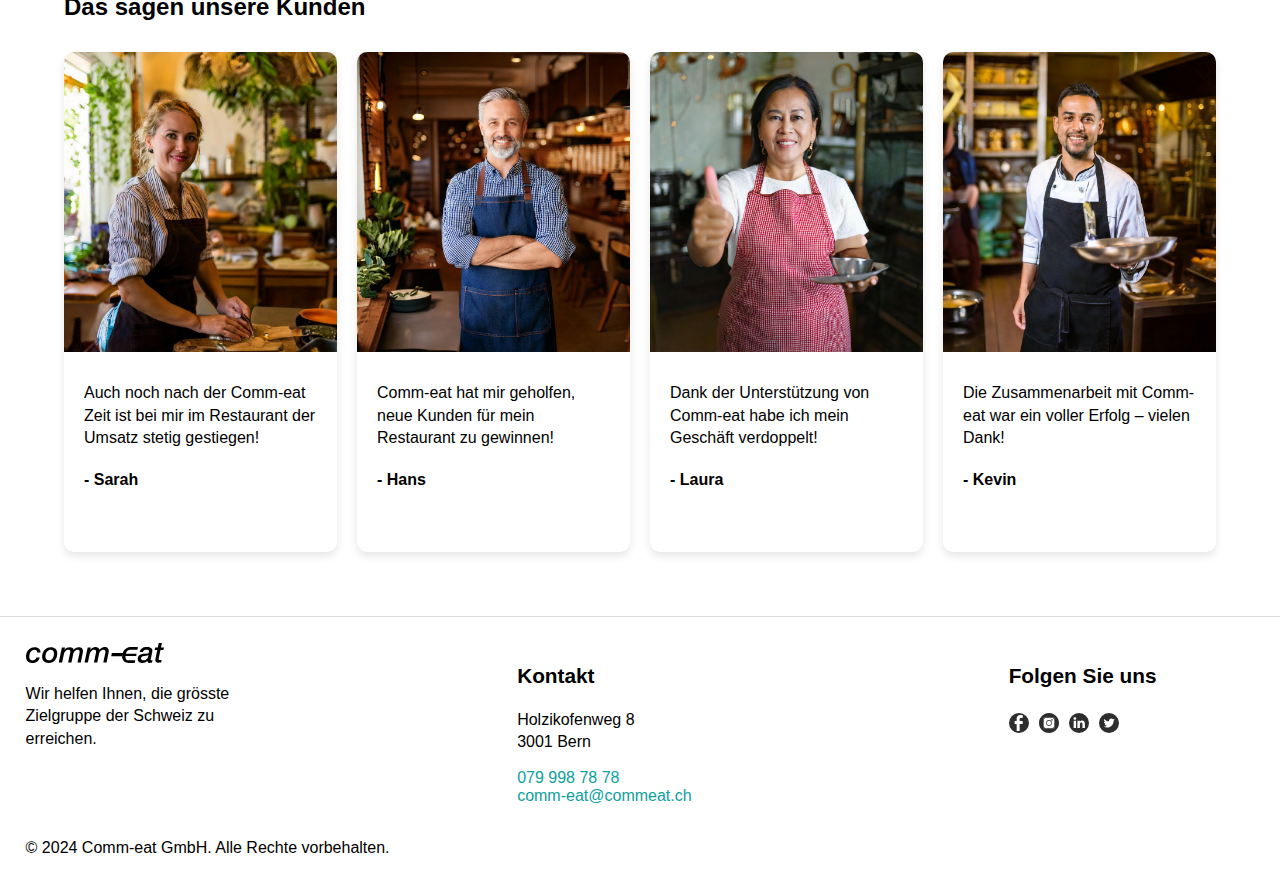
==== commit 66f58efc: "Final changes" ====
--- a/index.html
+++ b/index.html
@@ -34,12 +34,12 @@
             <section class="get-started">
                 <h2>Mit 4 einfachen Schritten:</h2>
                 <ul>
-                    <li><span class="checkbox"></span> Fülle das Kontaktformular aus</li>
-                    <li><span class="checkbox"></span> Erzähle uns, wer du bist</li>
-                    <li><span class="checkbox"></span> Definiere dein ideales Zeitfenster</li>
-                    <li><span class="checkbox"></span> Wähle dein ideales Package</li>
+                    <li><span class="checkbox"></span> Füllen sie das Kontaktformular aus</li>
+                    <li><span class="checkbox"></span> Erzählen sie uns, wer sie bist</li>
+                    <li><span class="checkbox"></span> Definieren sie ihr ideales Zeitfenster</li>
+                    <li><span class="checkbox"></span> Wählen sie ihr ideales Package</li>
                 </ul>
-                <p>Und wir melden uns bei dir und freuen uns, dich persönlich kennenzulernen!</p>
+                <p>Und wir melden uns bei ihnen und freuen uns, sie persönlich kennenzulernen!</p>
                 <a href="/pages/contact/contact.html">
                     <button type="button">Jetzt loslegen</button>
                 </a>
@@ -56,7 +56,7 @@
             <div class="about-text">
                 <h2>Wer sind wir?</h2>
                 <p>
-                    Wir von Comm-eat helfen Restaurants, ihre Reichweite zu erhöhen und die grösste Zielgruppe der Schweiz zu erreichen. Richte dein eigenes Popup-Restaurant in der SBB ein und bringe dein Essen zu den Menschen. 
+                    Wir von Comm-eat helfen lokalen Restaurants, ihre Reichweite zu erweitern und die grösste Zielgruppe der Schweiz zu erreichen. Richten sie ihr eigenes Popup-Restaurant im SBB Zugrestaurant ein und bringen sie ihre Menüs in die ganze Schweiz.
                     Unsere Mission ist es, Sie auf dem Weg zu Ihrem Erfolg zu begleiten.
                 </p>
                 <a href="/pages/about/about.html">
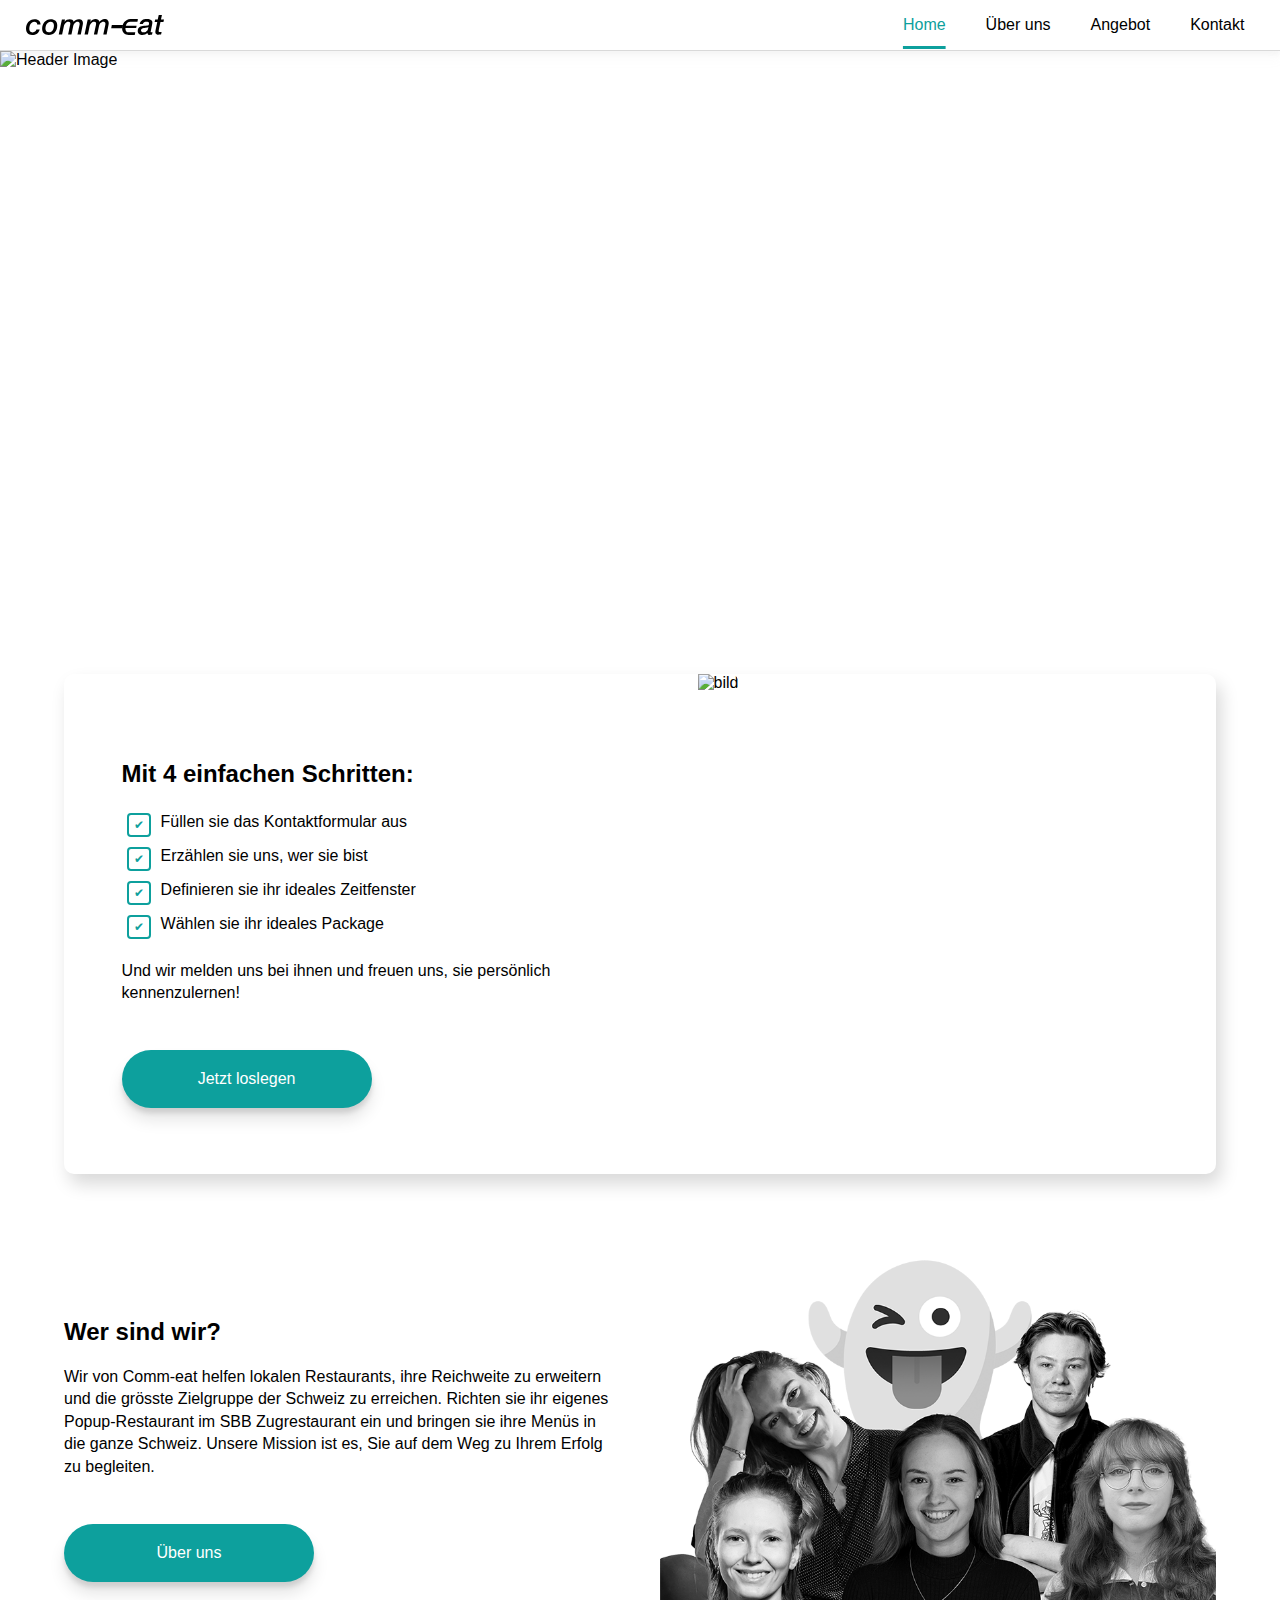
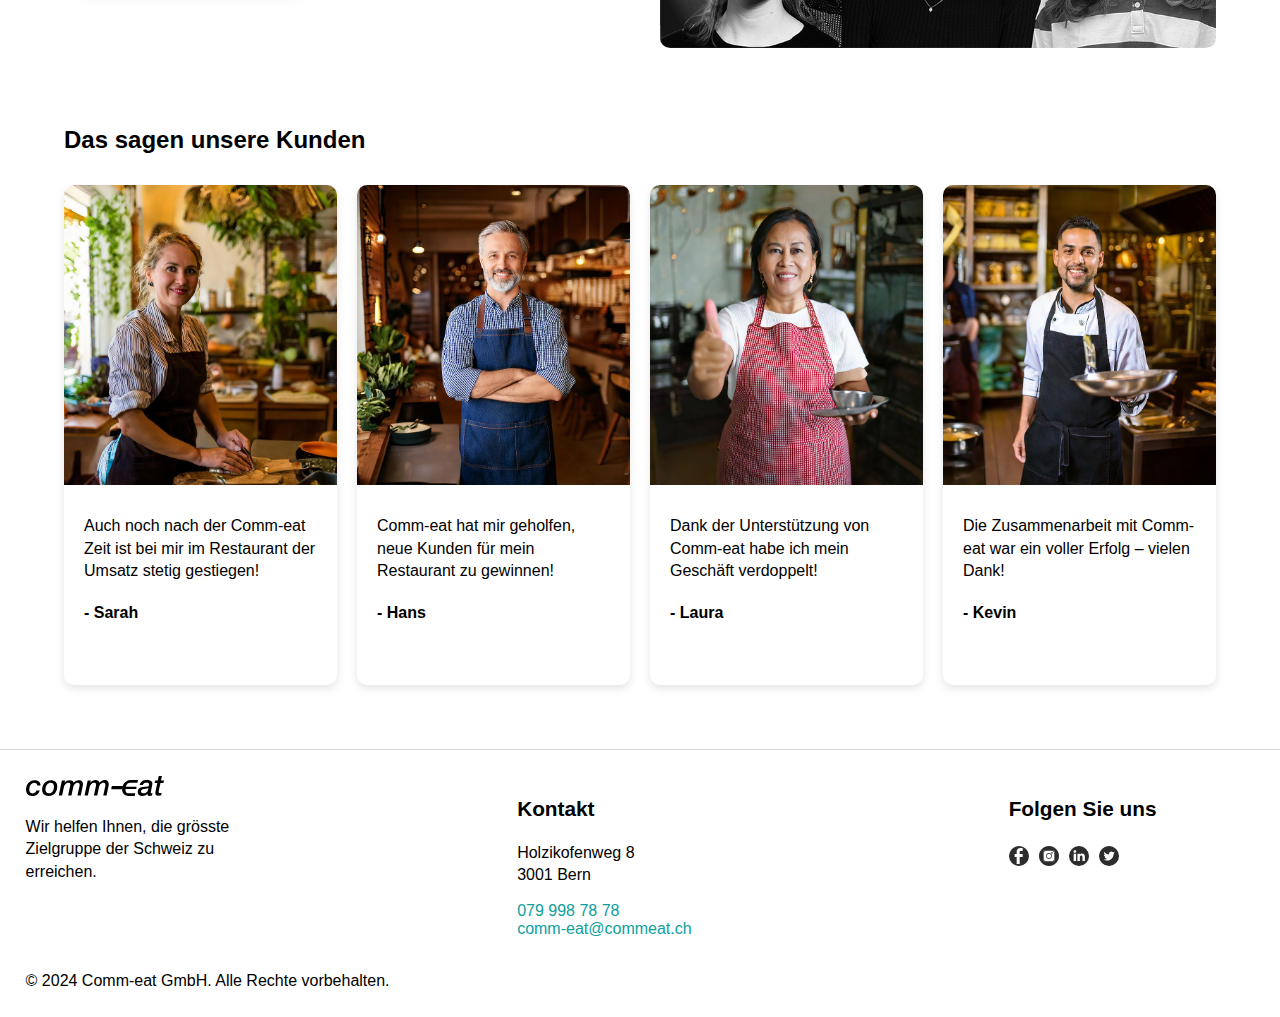
==== commit c67507af: "neue verknüpfung" ====
--- a/index.html
+++ b/index.html
@@ -64,7 +64,7 @@
                 </a>        
             </div>
             <div class="about-image">
-                <img src="assets/About.png" alt="Unser Team">
+                <img src="/assets/about.png" alt="Unser Team">
             </div>
         </section>
 
